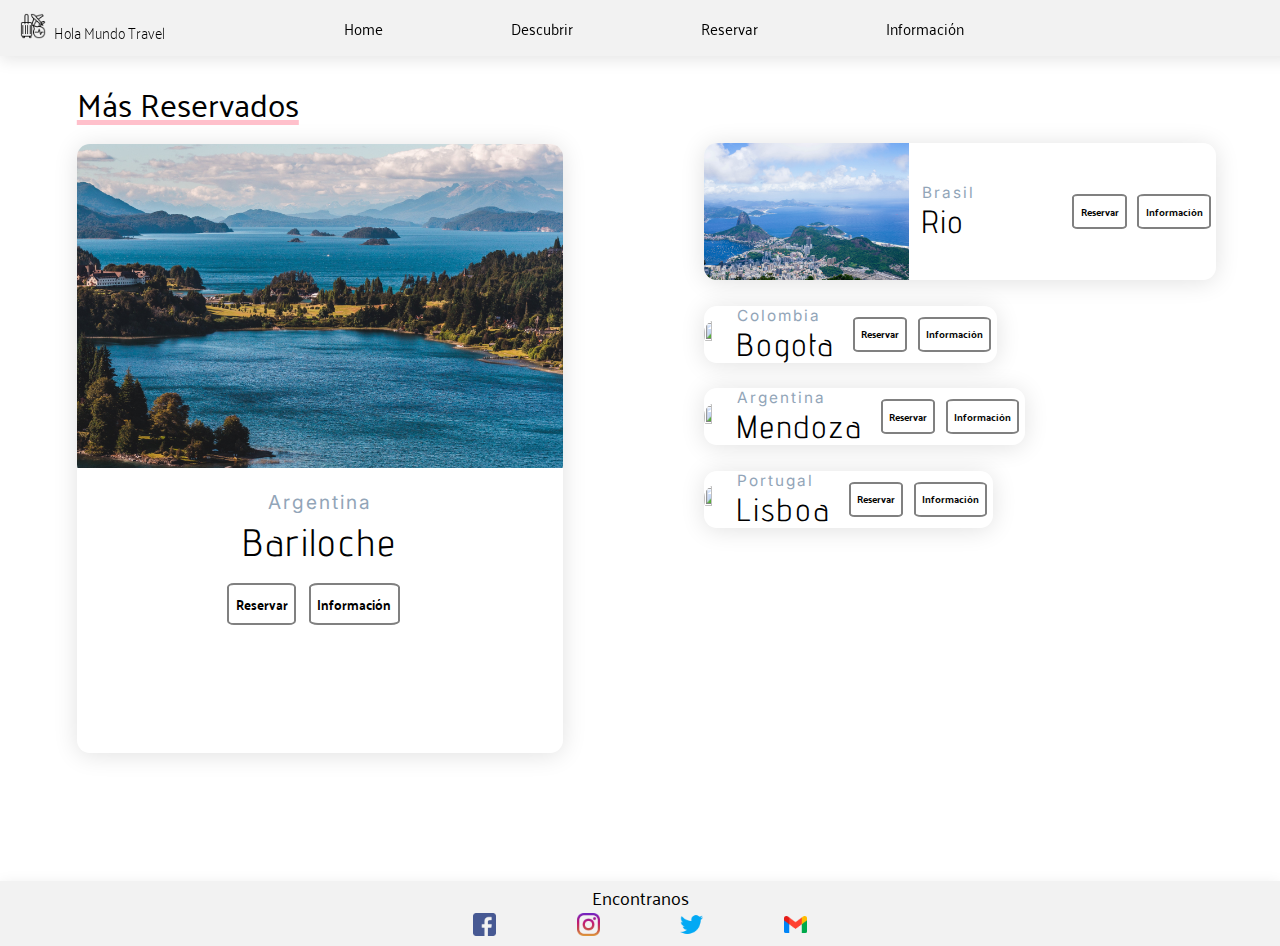
==== index.html @ 9297fef4 "index agregado" ====
<!DOCTYPE html>
<html lang="es">

<head>
    <meta charset="UTF-8">
    <meta http-equiv="X-UA-Compatible" content="IE=edge">
    <meta name="viewport" content="width=device-width, initial-scale=1.0">
    <title>Hola Mundo</title>
    <link rel="stylesheet" href="estilohome.css">
    <link rel="icon" href="img/icon.png">
    <link rel="preconnect" href="https://fonts.googleapis.com">
    <link rel="preconnect" href="https://fonts.gstatic.com" crossorigin>
    <link href="https://fonts.googleapis.com/css2?family=Palanquin&display=swap" rel="stylesheet">
    <link href="https://fonts.googleapis.com/css2?family=Advent+Pro:wght@700&display=swap" rel="stylesheet">
    <link href="https://fonts.googleapis.com/css2?family=Advent+Pro:wght@700&family=Inter:wght@200&display=swap"
        rel="stylesheet">
</head>

<body>
    <header>
        <div class="logocelular"> <!--Este div está oculto en la versión de escritoroi y tablet, es solo para poder tener el logo en la versión movil-->
            <img id="logo" src="img/logo.png"><span><p>Hola Mundo Travel</p></span>
            </div>
            <input type="checkbox" id="menu-check"><!--Este checkbox es el menú hamburguesa, está solo visible en la versión movil-->
            <label id="menu" for="menu-check">
                <span id="menu-abrir">&#9776;</span>
                <span id="menu-cerrar">X</span>
            </label>
        <nav class="nav">
            <h2> <a href="index.html"><img src="img/logo.png">Hola Mundo Travel</a></h2>
            <ul class="lista-nav">
                <li><a href="index.html">Home</a></li>
                <li><a href="descubrir_1.html">Descubrir</a></li>
                <li><a href="#">Reservar</a></li>
                <li><a href="Informacion.html">Información</a></li>
            </ul>
        </nav>
    </header>


    <div class="contenedor-principal">
        <section class="main">
            <article>
                <div class="reservados">Más Reservados</div>
                <div class="bariloche">

                    <div class="carrousel">
                        <ul>
                            <li><img src="img/slider4.jpg"></li>
                            <li><img src="img/slider1.jpg"></li>
                            <li><img src="img/slider5.jpg"></li>
                            <li><img src="img/slider3.jpg"></li>
                            <li><img src="img/slider2.jpg"></li>
                        </ul>
                    </div>

                    <p class="paiscard">Argentina</p>
                    <p class="descripcioncard">Bariloche</p>
                    <div class="reservainfo">
                        <span><a href="#">Reservar</a></span>
                        <span><a href="Informacion.html">Información </a></span>
                    </div>

                </div>
            </article>
        </section>
        <aside class="aside">

            <div class="contenedorcarta">
                <img src="img/brasil.jpg">
                <div>
                    <p class="paiscard2">Brasil</p>
                    <p class="descripcioncard2">Rio</p>
                </div>
                <div class="botones">
                    <p><a href="Informacion.html#brasil">Información</a></p>
                    <p><a href="#">Reservar</a></p>
                </div>
            </div>

            <div class="contenedorcarta">
                <img src="img/bogota.jpg">
                <div>
                    <p class="paiscard2">Colombia</p>
                    <p class="descripcioncard2">Bogota</p>
                </div>
                <div class="botones">
                    <p><a href="Informacion.html#colombia">Información</a></p>
                    <p><a href="#">Reservar</a></p>
                </div>
            </div>

            <div class="contenedorcarta">
                <img src="img/mendoza.jpg">
                <div>
                    <p class="paiscard2">Argentina</p>
                    <p class="descripcioncard2">Mendoza</p>
                </div>
                <div class="botones">
                    <p><a href="Informacion.html#argentina">Información</a></p>
                    <p><a href="#">Reservar</a></p>
                </div>
            </div>

            <div class="contenedorcarta">
                <img src="img/portugal2.jpg">
                <div>
                    <p class="paiscard2">Portugal</p>
                    <p class="descripcioncard2">Lisboa</p>
                </div>
                <div class="botones">
                    <p><a href="Informacion.html#portugal">Información</a></p>
                    <p><a href="#">Reservar</a></p>
                </div>
            </div>

        </aside>
        <footer class="footer" align="center">
            <div>
                <p class="RRSS">Encontranos</p>
                <tr>
                    <td> <a href="#" target="_blank"> <img src="img/facebook.png"></a> </td>
                    <td> <a href="#" target="_blank"> <img src="img/instagram.png"></a> </td>
                    <td> <a href="#" target="_blank"> <img src="img/twitter.png"></a></td>
                    <td> <a href="#" target="_blank"><img src="img/gmail.png"></a></td>
                </tr>
            </div>

        </footer>
    </div>
</body>

</html>
---- estilohome.css ----
* {
    padding: 0;
    margin: 0;
    font-family: 'Palanquin', sans-serif;
}
/*acá se oculta el menu hamburguesa*/
#menu, #menu-check {display: none;}
.logocelular {display: none;}
.nav img {
    width: 2vw;
    height: 2vw;
    margin-right: 0.6vw;
}

.contenedor-principal {
    padding-top: 5vw;
    display: grid;
    grid-template: auto auto/ 50% 50%;
    background-color: #ffffff;
}

header {
    position: fixed;
    width: 100%;
    z-index: 100;
}

.nav {
    display: flex;
    flex-direction: row;
    align-items: flex-start;
    padding: 0.6vw;
    gap: 9vw;

    width: 100%;
    height: 100%;
    left: 0;
    top: 0;

    background: #F2F2F2;
    box-shadow: 0px 4px 15px rgba(0, 0, 0, 0.1);
}

.lista-nav {
    display: flex;
    padding: 0;
}

.lista-nav>li {
    padding: 0.5vw 5vw;
    list-style: none;
}

.lista-nav a,
.nav a {
    text-decoration: none;
    color: black;
    font-size: 1.2vw;
}

.lista-nav a:hover {
    color:pink;
    transition: 0.25s;
}

h2 a:hover  {
    color:pink;
    transition: 0.25s;
}

nav h2 {
    padding-left: 1vw;
    font-weight: lighter;
}

.main {
    padding: 0.8vw 6vw 10vw 6vw;
}



.carrousel {
    height: 26vw;
    width: auto;
    overflow: hidden;
    border-radius: 1vw;
}

.carrousel ul {
    display: flex;
    padding: 0;
    width: 500%;
    animation: slide 30s infinite alternate ease-in-out;
}

.carrousel li {
    list-style: none;
    width: 100%;
}

.carrousel img {
    width: 100%;
}

@keyframes slide {
    0% {
        margin-left: 0;
    }

    15% {
        margin-left: 0;
    }

    20% {
        margin-left: -100%;
    }

    35% {
        margin-left: -100%;
    }

    40% {
        margin-left: -200%;
    }

    55% {
        margin-left: -200%;
    }

    60% {
        margin-left: -300%;
    }

    80% {
        margin-left: -300%;
    }

    85% {
        margin-left: -400%;
    }

    100% {
        margin-left: -400%;
    }
}



.reservados {
    font-size: 2.5vw;
    text-decoration: underline pink 5px;
    padding-bottom: 1vw;
}

.bariloche {
    background: #FFFFFF;
    box-shadow: 0px 2px 24px rgba(0, 0, 0, 0.12);
    border-radius: 1vw;
}

.bariloche p,
.bariloche .reservainfo {
    display: flex;
    justify-content: center;
    align-items: center;
}

.reservainfo a {
    text-decoration: none;
    color: black;
}

.paiscard {
    font-family: 'Inter', sans-serif;
    color: #92A5B8;
    font-size: 1.5vw;
    padding-top: 1vw;
    letter-spacing: 2px;
}

.descripcioncard {
    font-size: 3vw;
    font-family: 'Advent Pro', sans-serif;
    padding: 0.4vw;
    letter-spacing: 3px;

}

.bariloche span {
    font-size: 1vw;
    padding: 0.5vw;
    margin: 1vw 1vw 10vw 0vw;
    border: grey solid 2px;
    border-radius: 10%;
    font-weight: bold;
}

.aside {
    padding: 5.2vw 4vw;
}

.aside img {
    height: 100%;
    width: 40%;
    margin: 0.6vw 0vw;
    border-radius: 1vw 0em 0em 1vw;
    margin: 0;
}

.contenedorcarta {
    display: inline-flex;
    background: #FFFFFF;
    box-shadow: 0px 2px 24px rgba(0, 0, 0, 0.12);
    border-radius: 1vw;
    align-items: center;
    margin: 1vw;

}

.contenedorcarta div {
    margin-left: 1vw;
}

.paiscard2 {
    font-family: 'Inter', sans-serif;
    color: #92A5B8;
    font-size: 1.2vw;
    letter-spacing: 2px;
}

.descripcioncard2 {
    font-size: 2.5vw;
    font-family: 'Advent Pro', sans-serif;
    letter-spacing: 3px;
}

.botones {
    display: flex;
    flex-direction: row-reverse;
    width: 100%;
    padding: 0;
}

.botones p {
    font-size: 0.8vw;
    padding: 0.5vw;
    margin: 0.4vw;
    border: grey solid 2px;
    border-radius: 10%;
    font-weight: bold;

}

.botones a {
    text-decoration: none;
    color: black;
}

.footer {

    display: flex;
    bottom: 0;
    width: 100%;
    justify-content: center;
    align-items: center;
    padding-bottom: 0.2vw;
    box-shadow: 0px 4px 15px rgba(0, 0, 0, 0.1);
    background: #F2F2F2;
    grid-column-start: 1;
    grid-column-end: 3;
}

.RRSS {
    display: flex;
    font-size: 1.4vw;
    justify-content: center;
    align-items: center;

}

.footer img {
    display: inline-flex;
    margin: 0vw 3vw 0;
    width: 1.8vw;
    padding: 0vw;
}


    /* Pantalla para celulares */

@media only screen and (max-width: 767px) {

        
    .nav {
        gap: 1px;
    }


    .lista-nav a,
    .nav a {
        text-decoration: none;
        color: black;
        font-size:2vw;
    }

    nav h2 {
        padding-left: 1vw;
        font-weight: lighter;
    }

    .contenedor-principal {
        padding-top: 8vw;
        display: grid;
        grid-template: auto auto / 100%;
        background-color: #ffffff
    }
    .main {
        grid-column-start: 1;
        grid-column-end: 3;
        padding: 0.8vw 0vw 1vw 0vw;
    }
    .reservados {
        font-size: 3vw;
        text-decoration: underline pink 5px;
        padding: 3vw 0vw 4vw 2vw;
    }

    .carrousel {
        height: 59vw;
        width: auto;
        overflow: hidden;
    }

    .paiscard {
        font-family: 'Inter', sans-serif;
        color: #92A5B8;
        font-size: 4vw;
        padding-top: 1.3vw;
        letter-spacing: 7px;
    }

    .descripcioncard {
        font-size: 7vw;
        font-family: 'Advent Pro', sans-serif;
        padding: 0.4vw;
        letter-spacing: 8px;

    }

    .bariloche span {
        font-size: 2.5vw;
        padding: 1vw;
        margin: 2vw 4vw 10vw 4vw;
        border: grey solid 2px;
        border-radius: 10%;
        font-weight: bold;
        justify-content: center;
        align-items: center;
    }

    
    .aside {
        grid-column-start: 1;
        grid-column-end: 3;
        padding: 1vw 0vw 1vw 0vw;
    }

    .contenedorcarta {
        display: block;
        background: #FFFFFF;
        box-shadow: 0px 2px 24px rgba(0, 0, 0, 0.12);
        margin: 7vw 0vw 7vw 0vw;
    }


    .contenedorcarta img {
        height:59vw;
        width: 5vw;
    }


    .paiscard2 {
        font-family: 'Inter', sans-serif;
        color: #92A5B8;
        font-size: 4vw;
        letter-spacing: 7px;

        display: flex;
        justify-content: center;
        align-items: center;

    }

    .descripcioncard2 {
        font-size: 7vw;
        font-family: 'Advent Pro', sans-serif;
        letter-spacing: 8px;

        display: flex;
        justify-content: center;
        align-items: center;

    }

    .botones {
        justify-content: center;
    }

    .botones p {
        font-size: 2.3vw;
        padding: 1vw;
        margin: 3vw 4vw 10vw 5vw;
        border: grey solid 2px;
        border-radius: 10%;
        font-weight: bold;
        justify-content: center;
        align-items: center;

    }
    .contenedorcarta img {
        width: 100%;
        height: 40vw;
        overflow: hidden;
    }

    .footer {
        position: inline-flex;
        bottom: 0;
        width: 100%;
        justify-content: center;
        padding-bottom: 1vw;
        margin-top: 3vw;
        box-shadow: 0px 4px 15px rgba(0, 0, 0, 0.1);
        background: #F2F2F2;
  
      }
      .RRSS {
        display: flex;
        font-size: 3vw;
        justify-content: center;
        align-items: center;

    }

    .footer img {
        display: inline-flex;
        margin: 1vw 4vw 0;
        width: 3.6vw;

    }

     /*Oculto el h2 y el logo porque no encontré manera de achicar el nav y mover esto al lado izquierdo de la pantalla*/ 
    .nav> h2 {
        display: none;
    }
/*acá se Activa el menu hamburguesa, que es el nav sin el logo ni el h2*/
   #menu-check:not(:checked) ~ nav {display: none;}
   #menu-check:checked ~ nav {display: block;}
   

   #menu {
    display: block;
    color: black;
    background-color: white;
    font-size: 1.2em;
    font-weight: bold;
    border: solid 3px black;
    max-width: 10vw;
    border-radius: 0.3em;
    position: absolute;
    right: 0.5em;
    top:0.5em;
    z-index: 9999
   }

   #menu:hover{border-color:#8c8d8e ;
    color:#8c8d8e; 
    background-color: white;}

    /*eso es para mostrar u ocultar la X o las 3 rayitas apra abrir/cerrar el menú*/
   #menu-cerrar{display: none;}
   #menu-check:checked ~ label #menu-abrir {display: none;}
   #menu-check:checked ~ label #menu-cerrar {display:block;}

 /*la única manera que encontré de poder poner el logo y hola mundo sin hacer un bardo en el html*/  
.logocelular {display: flex;
    max-width: 100vw; max-height: 4em;
    background: #F2F2F2;
    box-shadow: 0px 4px 15px rgba(0, 0, 0, 0.1);}
#logo {margin-left: 0.5em;
    margin-top: 0.5em;
    max-width: 4em;
    max-height: 4em;
box-sizing: border-box;}

 /*posicionamos el nav*/ 
.lista-nav {display: block;
    position: absolute;;
    right: 0;
    top: 3.3em;
margin-right: 1em;
background-color: white;
border: solid black 1px;
border-radius: 5px;
font-weight: bold;
box-shadow: 0px 4px 15px rgba(0, 0, 0, 0.1)}


.lista-nav a {font-size: 0.9em;}

    }


/* Pantalla para tablets */

@media only screen and (min-width: 768px) and (max-width: 1023px) {

    /*acá se oculta el menu hamburguesa*/
    #menu, #menu-check {display: none;}
    .logocelular {display: none;}
    .nav img {
        width: 4vw;
        height: 4vw;
    }


    .lista-nav a,
    .nav a {
        text-decoration: none;
        color: black;
        font-size: 1.8vw;
    }

    nav h2 {
        padding-left: 1vw;
        font-weight: lighter;
    }

    .contenedor-principal {
        padding-top: 6vw;
        display: grid;
        grid-template: auto auto / 100%;
        background-color: #ffffff
    }

    .main {
        grid-column-start: 1;
        grid-column-end: 3;
        padding: 0.8vw 12vw 1vw 12vw;
    }

    .carrousel {
        height: 40vw;
        width: auto;
        overflow: hidden;
        border-radius: 1vw;
    }

    .carrousel ul {
        display: flex;
        padding: 0;
        width: 500%;
        animation: slide 30s infinite alternate ease-in-out;
    }

    .carrousel li {
        list-style: none;
        width: 100%;
    }

    .carrousel img {
        width: 100%;
    }

    @keyframes slide {
        0% {
            margin-left: 0;
        }

        15% {
            margin-left: 0;
        }

        20% {
            margin-left: -100%;
        }

        35% {
            margin-left: -100%;
        }

        40% {
            margin-left: -200%;
        }

        55% {
            margin-left: -200%;
        }

        60% {
            margin-left: -300%;
        }

        80% {
            margin-left: -300%;
        }

        85% {
            margin-left: -400%;
        }

        100% {
            margin-left: -400%;
        }
    }


    .reservados {
        font-size: 2.5vw;
        text-decoration: underline pink 5px;
        padding-bottom: 2vw;
        padding-top: 2vw;
    }

    .bariloche {
        background: #FFFFFF;
        box-shadow: 0px 2px 24px rgba(0, 0, 0, 0.12);
        border-radius: 1vw;
    }

    .bariloche p,
    .bariloche .reservainfo {
        display: flex;
        justify-content: center;
        align-items: center;
    }


    .paiscard {
        font-family: 'Inter', sans-serif;
        color: #92A5B8;
        font-size: 2.5vw;
        padding-top: 1vw;
        letter-spacing: 4px;
    }

    .descripcioncard {
        font-size: 5vw;
        font-family: 'Advent Pro', sans-serif;
        padding: 0.4vw;
        letter-spacing: 5px;

    }

    .bariloche span {
        font-size: 1.8vw;
        padding: 1vw;
        margin: 2vw 4vw 10vw 5vw;
        border: grey solid 2px;
        border-radius: 10%;
        font-weight: bold;
        justify-content: center;
        align-items: center;
    }

    .aside {
        grid-column-start: 1;
        grid-column-end: 3;
        padding: 1vw 12vw 1vw 12vw
    }


    .contenedorcarta {
        display: block;
        background: #FFFFFF;
        box-shadow: 0px 2px 24px rgba(0, 0, 0, 0.12);
        border-radius: 1vw;
        margin: 2vw 0vw 2vw 0vw;
    }


    .contenedorcarta img {
        height: 40vw;
        width: 100%;
    }


    .paiscard2 {
        font-family: 'Inter', sans-serif;
        color: #92A5B8;
        font-size: 2.5vw;
        letter-spacing: 2px;

        display: flex;
        justify-content: center;
        align-items: center;

    }

    .descripcioncard2 {
        font-size: 5vw;
        font-family: 'Advent Pro', sans-serif;
        letter-spacing: 3px;

        display: flex;
        justify-content: center;
        align-items: center;

    }

    .botones {
        justify-content: center;
    }

    .botones p {
        font-size: 1.8vw;
        padding: 1vw;
        margin: 2vw 4vw 10vw 5vw;
        border: grey solid 2px;
        border-radius: 10%;
        font-weight: bold;
        justify-content: center;
        align-items: center;

    }
    .contenedorcarta img {
        width: 100%;
        height: 40vw;
        overflow: hidden;
        border-radius: 1vw;
    }

    .footer {
        position: inline-flex;
        bottom: 0;
        width: 100%;
        justify-content: center;
        padding-bottom: 1vw;
        box-shadow: 0px 4px 15px rgba(0, 0, 0, 0.1);
        background: #F2F2F2;

    }

    .RRSS {
        display: flex;
        font-size: 2.4vw;
        justify-content: center;
        align-items: center;
    }
    .footer img {
        display: inline-flex;
        margin: 0vw 3vw 0;
        width: 3vw;
        padding: 0vw;
    }
}
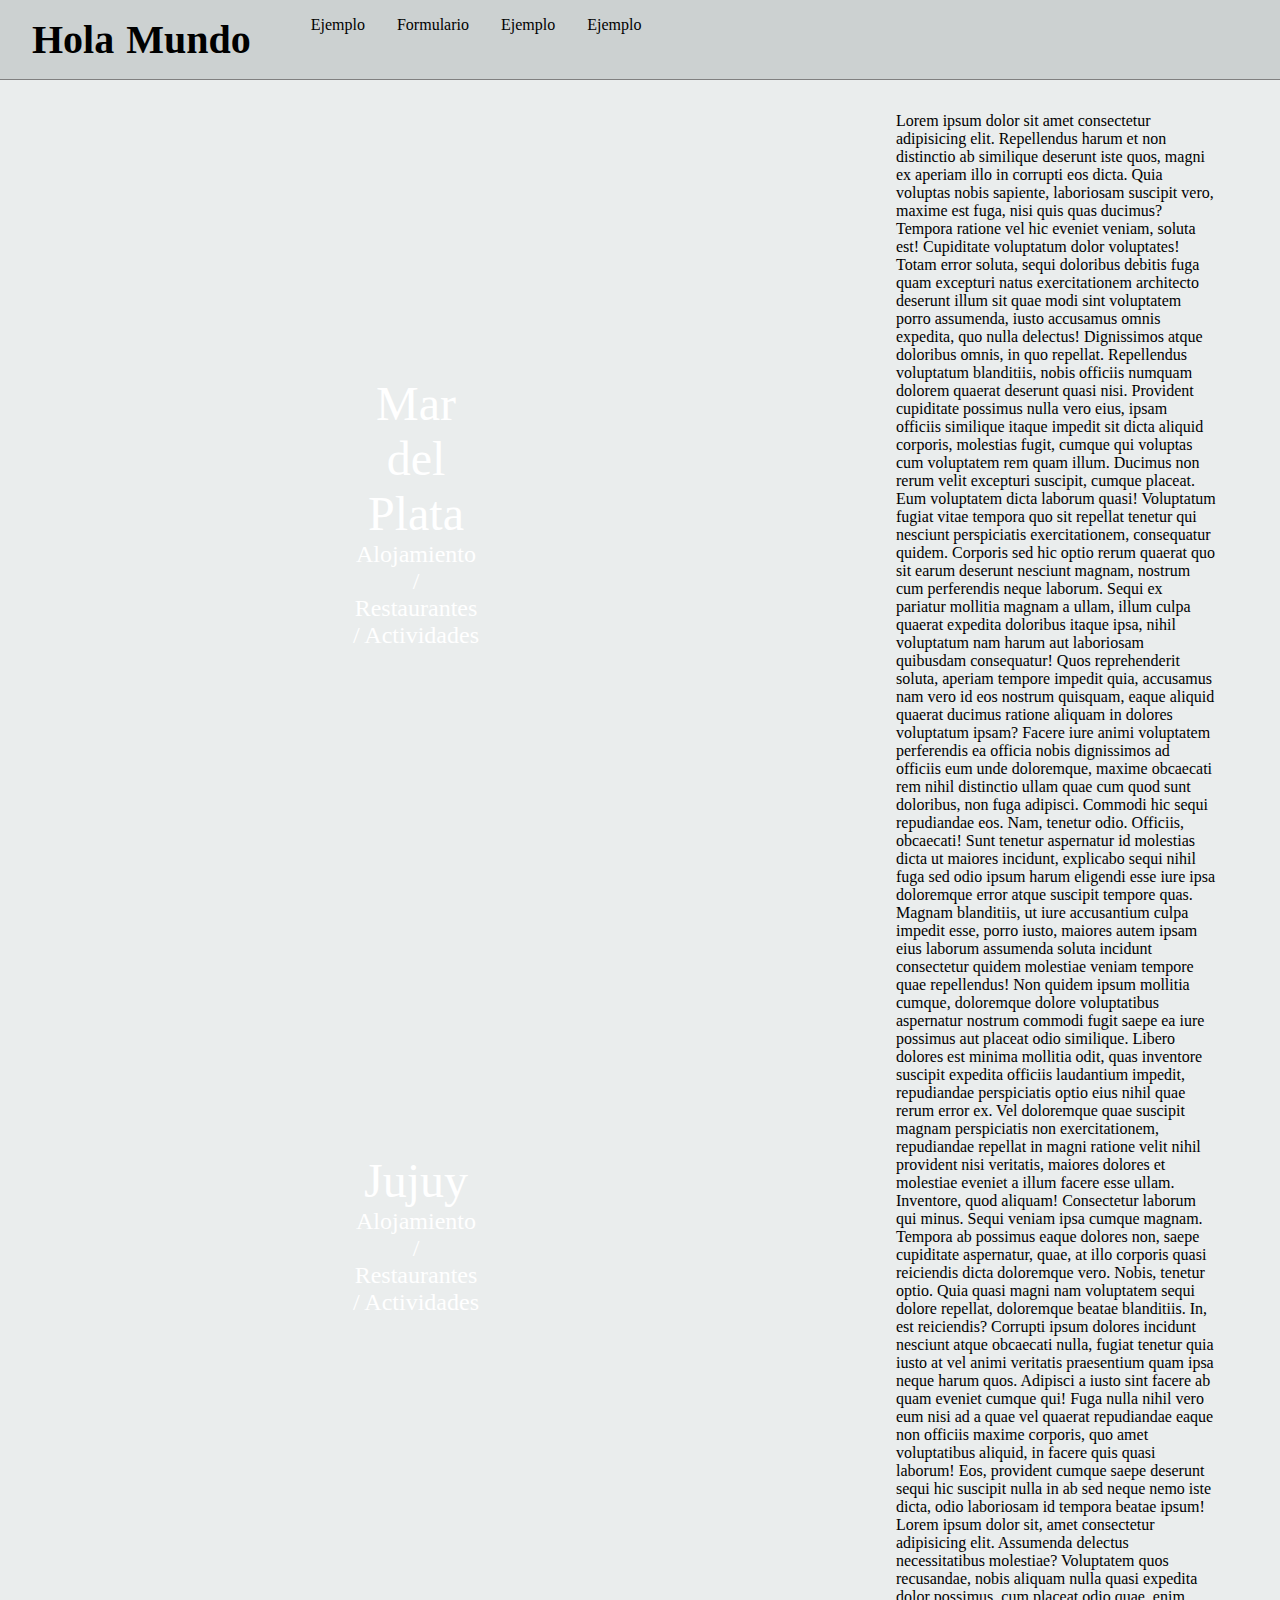
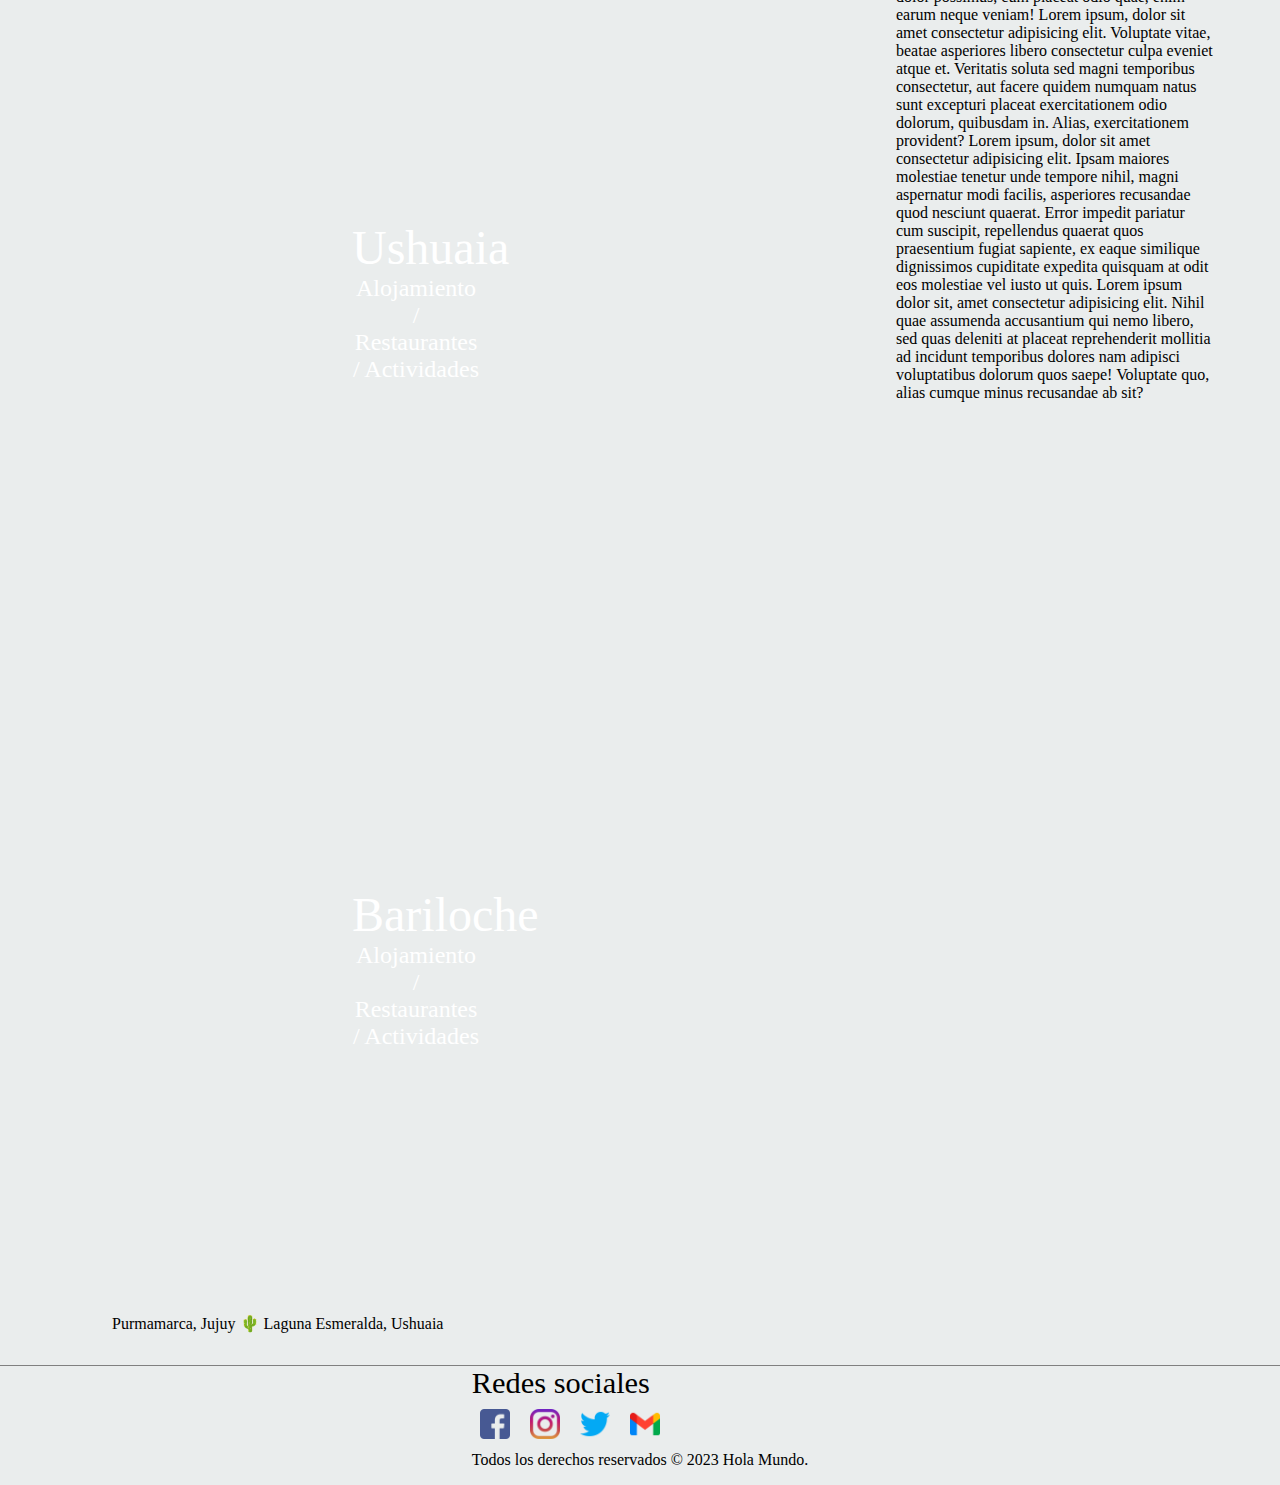
==== commit e8f2196f: "archivos creados y borrados para version final" ====
--- a/index.html
+++ b/index.html
@@ -7,123 +7,95 @@
     <meta name="viewport" content="width=device-width, initial-scale=1.0">
     <title>Hola Mundo</title>
     <link rel="stylesheet" href="estilohome.css">
-    <link rel="icon" href="img/icon.png">
-    <link rel="preconnect" href="https://fonts.googleapis.com">
-    <link rel="preconnect" href="https://fonts.gstatic.com" crossorigin>
-    <link href="https://fonts.googleapis.com/css2?family=Palanquin&display=swap" rel="stylesheet">
-    <link href="https://fonts.googleapis.com/css2?family=Advent+Pro:wght@700&display=swap" rel="stylesheet">
-    <link href="https://fonts.googleapis.com/css2?family=Advent+Pro:wght@700&family=Inter:wght@200&display=swap"
-        rel="stylesheet">
+    <link rel="icon" href="img/viajes.png">
 </head>
 
 <body>
     <header>
-        <div class="logocelular"> <!--Este div está oculto en la versión de escritoroi y tablet, es solo para poder tener el logo en la versión movil-->
-            <img id="logo" src="img/logo.png"><span><p>Hola Mundo Travel</p></span>
-            </div>
-            <input type="checkbox" id="menu-check"><!--Este checkbox es el menú hamburguesa, está solo visible en la versión movil-->
-            <label id="menu" for="menu-check">
-                <span id="menu-abrir">&#9776;</span>
-                <span id="menu-cerrar">X</span>
-            </label>
         <nav class="nav">
-            <h2> <a href="index.html"><img src="img/logo.png">Hola Mundo Travel</a></h2>
+            <h2>Hola<span>Mundo</span></h2>
             <ul class="lista-nav">
-                <li><a href="index.html">Home</a></li>
-                <li><a href="descubrir_1.html">Descubrir</a></li>
-                <li><a href="#">Reservar</a></li>
-                <li><a href="Informacion.html">Información</a></li>
+                <li><a href="#">Ejemplo</a></li>
+                <li><a href="#">Formulario</a></li>
+                <li><a href="#">Ejemplo</a></li>
+                <li><a href="#">Ejemplo</a></li>
             </ul>
         </nav>
     </header>
-
-
     <div class="contenedor-principal">
         <section class="main">
             <article>
-                <div class="reservados">Más Reservados</div>
-                <div class="bariloche">
+                <div class="mdp">Mar del Plata <p>Alojamiento / Restaurantes / Actividades</p></div>
+                <div class="jujuy">Jujuy <p>Alojamiento / Restaurantes / Actividades</p></div>
+                <div class="ushuaia">Ushuaia <p>Alojamiento / Restaurantes / Actividades</p></div>
+                <div class="bariloche">Bariloche <p>Alojamiento / Restaurantes / Actividades</p></div>
 
-                    <div class="carrousel">
-                        <ul>
-                            <li><img src="img/slider4.jpg"></li>
-                            <li><img src="img/slider1.jpg"></li>
-                            <li><img src="img/slider5.jpg"></li>
-                            <li><img src="img/slider3.jpg"></li>
-                            <li><img src="img/slider2.jpg"></li>
-                        </ul>
-                    </div>
 
-                    <p class="paiscard">Argentina</p>
-                    <p class="descripcioncard">Bariloche</p>
-                    <div class="reservainfo">
-                        <span><a href="#">Reservar</a></span>
-                        <span><a href="Informacion.html">Información </a></span>
-                    </div>
-
-                </div>
+                Purmamarca, Jujuy 🌵
+                Laguna Esmeralda, Ushuaia
             </article>
         </section>
         <aside class="aside">
-
-            <div class="contenedorcarta">
-                <img src="img/brasil.jpg">
-                <div>
-                    <p class="paiscard2">Brasil</p>
-                    <p class="descripcioncard2">Rio</p>
-                </div>
-                <div class="botones">
-                    <p><a href="Informacion.html#brasil">Información</a></p>
-                    <p><a href="#">Reservar</a></p>
-                </div>
-            </div>
-
-            <div class="contenedorcarta">
-                <img src="img/bogota.jpg">
-                <div>
-                    <p class="paiscard2">Colombia</p>
-                    <p class="descripcioncard2">Bogota</p>
-                </div>
-                <div class="botones">
-                    <p><a href="Informacion.html#colombia">Información</a></p>
-                    <p><a href="#">Reservar</a></p>
-                </div>
-            </div>
-
-            <div class="contenedorcarta">
-                <img src="img/mendoza.jpg">
-                <div>
-                    <p class="paiscard2">Argentina</p>
-                    <p class="descripcioncard2">Mendoza</p>
-                </div>
-                <div class="botones">
-                    <p><a href="Informacion.html#argentina">Información</a></p>
-                    <p><a href="#">Reservar</a></p>
-                </div>
-            </div>
-
-            <div class="contenedorcarta">
-                <img src="img/portugal2.jpg">
-                <div>
-                    <p class="paiscard2">Portugal</p>
-                    <p class="descripcioncard2">Lisboa</p>
-                </div>
-                <div class="botones">
-                    <p><a href="Informacion.html#portugal">Información</a></p>
-                    <p><a href="#">Reservar</a></p>
-                </div>
-            </div>
-
+            Lorem ipsum dolor sit amet consectetur adipisicing elit. Repellendus harum et non distinctio ab similique
+            deserunt iste quos, magni ex aperiam illo in corrupti eos dicta. Quia voluptas nobis sapiente, laboriosam
+            suscipit vero, maxime est fuga, nisi quis quas ducimus? Tempora ratione vel hic eveniet veniam, soluta est!
+            Cupiditate voluptatum dolor voluptates! Totam error soluta, sequi doloribus debitis fuga quam excepturi
+            natus exercitationem architecto deserunt illum sit quae modi sint voluptatem porro assumenda, iusto
+            accusamus omnis expedita, quo nulla delectus! Dignissimos atque doloribus omnis, in quo repellat.
+            Repellendus voluptatum blanditiis, nobis officiis numquam dolorem quaerat deserunt quasi nisi. Provident
+            cupiditate possimus nulla vero eius, ipsam officiis similique itaque impedit sit dicta aliquid corporis,
+            molestias fugit, cumque qui voluptas cum voluptatem rem quam illum. Ducimus non rerum velit excepturi
+            suscipit, cumque placeat. Eum voluptatem dicta laborum quasi! Voluptatum fugiat vitae tempora quo sit
+            repellat tenetur qui nesciunt perspiciatis exercitationem, consequatur quidem. Corporis sed hic optio rerum
+            quaerat quo sit earum deserunt nesciunt magnam, nostrum cum perferendis neque laborum. Sequi ex pariatur
+            mollitia magnam a ullam, illum culpa quaerat expedita doloribus itaque ipsa, nihil voluptatum nam harum aut
+            laboriosam quibusdam consequatur! Quos reprehenderit soluta, aperiam tempore impedit quia, accusamus nam
+            vero id eos nostrum quisquam, eaque aliquid quaerat ducimus ratione aliquam in dolores voluptatum ipsam?
+            Facere iure animi voluptatem perferendis ea officia nobis dignissimos ad officiis eum unde doloremque,
+            maxime obcaecati rem nihil distinctio ullam quae cum quod sunt doloribus, non fuga adipisci. Commodi hic
+            sequi repudiandae eos. Nam, tenetur odio. Officiis, obcaecati! Sunt tenetur aspernatur id molestias dicta ut
+            maiores incidunt, explicabo sequi nihil fuga sed odio ipsum harum eligendi esse iure ipsa doloremque error
+            atque suscipit tempore quas. Magnam blanditiis, ut iure accusantium culpa impedit esse, porro iusto, maiores
+            autem ipsam eius laborum assumenda soluta incidunt consectetur quidem molestiae veniam tempore quae
+            repellendus! Non quidem ipsum mollitia cumque, doloremque dolore voluptatibus aspernatur nostrum commodi
+            fugit saepe ea iure possimus aut placeat odio similique. Libero dolores est minima mollitia odit, quas
+            inventore suscipit expedita officiis laudantium impedit, repudiandae perspiciatis optio eius nihil quae
+            rerum error ex. Vel doloremque quae suscipit magnam perspiciatis non exercitationem, repudiandae repellat in
+            magni ratione velit nihil provident nisi veritatis, maiores dolores et molestiae eveniet a illum facere esse
+            ullam. Inventore, quod aliquam! Consectetur laborum qui minus. Sequi veniam ipsa cumque magnam. Tempora ab
+            possimus eaque dolores non, saepe cupiditate aspernatur, quae, at illo corporis quasi reiciendis dicta
+            doloremque vero. Nobis, tenetur optio. Quia quasi magni nam voluptatem sequi dolore repellat, doloremque
+            beatae blanditiis. In, est reiciendis? Corrupti ipsum dolores incidunt nesciunt atque obcaecati nulla,
+            fugiat tenetur quia iusto at vel animi veritatis praesentium quam ipsa neque harum quos. Adipisci a iusto
+            sint facere ab quam eveniet cumque qui! Fuga nulla nihil vero eum nisi ad a quae vel quaerat repudiandae
+            eaque non officiis maxime corporis, quo amet voluptatibus aliquid, in facere quis quasi laborum! Eos,
+            provident cumque saepe deserunt sequi hic suscipit nulla in ab sed neque nemo iste dicta, odio laboriosam id
+            tempora beatae ipsum!
+            Lorem ipsum dolor sit, amet consectetur adipisicing elit. Assumenda delectus necessitatibus molestiae?
+            Voluptatem quos recusandae, nobis aliquam nulla quasi expedita dolor possimus, cum placeat odio quae, enim
+            earum neque veniam!
+            Lorem ipsum, dolor sit amet consectetur adipisicing elit. Voluptate vitae, beatae asperiores libero
+            consectetur culpa eveniet atque et. Veritatis soluta sed magni temporibus consectetur, aut facere quidem
+            numquam natus sunt excepturi placeat exercitationem odio dolorum, quibusdam in. Alias, exercitationem
+            provident?
+            Lorem ipsum, dolor sit amet consectetur adipisicing elit. Ipsam maiores molestiae tenetur unde tempore
+            nihil, magni aspernatur modi facilis, asperiores recusandae quod nesciunt quaerat. Error impedit pariatur
+            cum suscipit, repellendus quaerat quos praesentium fugiat sapiente, ex eaque similique dignissimos
+            cupiditate expedita quisquam at odit eos molestiae vel iusto ut quis.
+            Lorem ipsum dolor sit, amet consectetur adipisicing elit. Nihil quae assumenda accusantium qui nemo libero,
+            sed quas deleniti at placeat reprehenderit mollitia ad incidunt temporibus dolores nam adipisci voluptatibus
+            dolorum quos saepe! Voluptate quo, alias cumque minus recusandae ab sit?
         </aside>
-        <footer class="footer" align="center">
+        <footer class="footer">
             <div>
-                <p class="RRSS">Encontranos</p>
+                <p class="RRSS">Redes sociales</p>
                 <tr>
-                    <td> <a href="#" target="_blank"> <img src="img/facebook.png"></a> </td>
-                    <td> <a href="#" target="_blank"> <img src="img/instagram.png"></a> </td>
-                    <td> <a href="#" target="_blank"> <img src="img/twitter.png"></a></td>
-                    <td> <a href="#" target="_blank"><img src="img/gmail.png"></a></td>
+                    <td> <a href="#" target="_blank"> <img src="img/facebook.png" width="30em"></a> </td>
+                    <td> <a href="#" target="_blank"> <img src="img/instagram.png" width="30px"></a> </td>
+                    <td> <a href="#" target="_blank"> <img src="img/twitter.png" width="30px"></a></td>
+                    <td> <a href="#" target="_blank"><img src="img/gmail.png" width="30px"></a></td>
                 </tr>
+                <p>Todos los derechos reservados © 2023 Hola Mundo.</p>
             </div>
 
         </footer>
--- a/estilohome.css
+++ b/estilohome.css
@@ -1,756 +1,127 @@
 * {
     padding: 0;
     margin: 0;
-    font-family: 'Palanquin', sans-serif;
-}
-/*acá se oculta el menu hamburguesa*/
-#menu, #menu-check {display: none;}
-.logocelular {display: none;}
-.nav img {
-    width: 2vw;
-    height: 2vw;
-    margin-right: 0.6vw;
 }
 
 .contenedor-principal {
-    padding-top: 5vw;
+    padding-top: 5em;
     display: grid;
-    grid-template: auto auto/ 50% 50%;
-    background-color: #ffffff;
+    grid-template: auto auto / 65% 35%;
+    background-color: #EAEDED
 }
 
 header {
     position: fixed;
+    background-color: #CCD1D1;
     width: 100%;
     z-index: 100;
+
 }
 
 .nav {
     display: flex;
-    flex-direction: row;
-    align-items: flex-start;
-    padding: 0.6vw;
-    gap: 9vw;
-
-    width: 100%;
-    height: 100%;
-    left: 0;
-    top: 0;
-
-    background: #F2F2F2;
-    box-shadow: 0px 4px 15px rgba(0, 0, 0, 0.1);
+    border-bottom: 0.1em solid grey;
 }
 
 .lista-nav {
     display: flex;
-    padding: 0;
 }
 
 .lista-nav>li {
-    padding: 0.5vw 5vw;
+    padding: 1em;
     list-style: none;
 }
 
-.lista-nav a,
-.nav a {
-    text-decoration: none;
-    color: black;
-    font-size: 1.2vw;
-}
-
-.lista-nav a:hover {
-    color:pink;
-    transition: 0.25s;
-}
-
-h2 a:hover  {
-    color:pink;
-    transition: 0.25s;
-}
-
-nav h2 {
-    padding-left: 1vw;
-    font-weight: lighter;
-}
-
-.main {
-    padding: 0.8vw 6vw 10vw 6vw;
-}
-
-
-
-.carrousel {
-    height: 26vw;
-    width: auto;
-    overflow: hidden;
-    border-radius: 1vw;
-}
-
-.carrousel ul {
-    display: flex;
-    padding: 0;
-    width: 500%;
-    animation: slide 30s infinite alternate ease-in-out;
-}
-
-.carrousel li {
-    list-style: none;
-    width: 100%;
-}
-
-.carrousel img {
-    width: 100%;
-}
-
-@keyframes slide {
-    0% {
-        margin-left: 0;
-    }
-
-    15% {
-        margin-left: 0;
-    }
-
-    20% {
-        margin-left: -100%;
-    }
-
-    35% {
-        margin-left: -100%;
-    }
-
-    40% {
-        margin-left: -200%;
-    }
-
-    55% {
-        margin-left: -200%;
-    }
-
-    60% {
-        margin-left: -300%;
-    }
-
-    80% {
-        margin-left: -300%;
-    }
-
-    85% {
-        margin-left: -400%;
-    }
-
-    100% {
-        margin-left: -400%;
-    }
-}
-
-
-
-.reservados {
-    font-size: 2.5vw;
-    text-decoration: underline pink 5px;
-    padding-bottom: 1vw;
-}
-
-.bariloche {
-    background: #FFFFFF;
-    box-shadow: 0px 2px 24px rgba(0, 0, 0, 0.12);
-    border-radius: 1vw;
-}
-
-.bariloche p,
-.bariloche .reservainfo {
-    display: flex;
-    justify-content: center;
-    align-items: center;
-}
-
-.reservainfo a {
+.lista-nav a {
     text-decoration: none;
     color: black;
 }
 
-.paiscard {
-    font-family: 'Inter', sans-serif;
-    color: #92A5B8;
-    font-size: 1.5vw;
-    padding-top: 1vw;
-    letter-spacing: 2px;
+nav h2 {
+    font-size: 2.5em;
+    margin: 0.4em 0.8em;
 }
 
-.descripcioncard {
-    font-size: 3vw;
-    font-family: 'Advent Pro', sans-serif;
-    padding: 0.4vw;
-    letter-spacing: 3px;
-
+nav span {
+    margin: 0.3em
 }
 
-.bariloche span {
-    font-size: 1vw;
-    padding: 0.5vw;
-    margin: 1vw 1vw 10vw 0vw;
-    border: grey solid 2px;
-    border-radius: 10%;
-    font-weight: bold;
+.main {
+    padding: 2em 7em;
 }
 
-.aside {
-    padding: 5.2vw 4vw;
+.mdp {
+    background-image: url(/img/MdP.jpg);
+    color: white;
+    background-repeat: no-repeat;
+    background-size: cover;
+    background-position: center center;
+    border-radius: 2%;
+    font-size: 3em;
+    padding: 5em;
+    margin:0.5em 0;
+    text-align: center;
 }
 
-.aside img {
-    height: 100%;
-    width: 40%;
-    margin: 0.6vw 0vw;
-    border-radius: 1vw 0em 0em 1vw;
-    margin: 0;
+.jujuy {
+    background-image: url(/img/Jujuy.jpg);
+    color: white;
+    background-repeat: no-repeat;
+    background-size: cover;
+    background-position: center center;
+    border-radius: 2%;
+    font-size: 3em;
+    padding: 5em;
+    margin:0.5em 0;
+    text-align: center;
 }
 
-.contenedorcarta {
-    display: inline-flex;
-    background: #FFFFFF;
-    box-shadow: 0px 2px 24px rgba(0, 0, 0, 0.12);
-    border-radius: 1vw;
-    align-items: center;
-    margin: 1vw;
-
+.ushuaia {
+    background-image: url(img/Ushuaia.jpg);
+    color: white;
+    background-repeat: no-repeat;
+    background-size: cover;
+    background-position: center center;
+    border-radius: 2%;
+    font-size: 3em;
+    padding: 5em;
+    margin:0.5em 0;
+    text-align: center;
 }
 
-.contenedorcarta div {
-    margin-left: 1vw;
+.bariloche {
+    background-image: url(/img/Bariloche.jpg);
+    color: white;
+    background-repeat: no-repeat;
+    background-size: cover;
+    background-position: center center;
+    border-radius: 2%;
+    font-size: 3em;
+    padding: 5em;
+    margin:0.5em 0;
+    text-align: center;
+}
+.main p {
+    color: white;
+    font-size: 0.5em;
 }
 
-.paiscard2 {
-    font-family: 'Inter', sans-serif;
-    color: #92A5B8;
-    font-size: 1.2vw;
-    letter-spacing: 2px;
+.aside{
+    padding: 2em 4em;
 }
-
-.descripcioncard2 {
-    font-size: 2.5vw;
-    font-family: 'Advent Pro', sans-serif;
-    letter-spacing: 3px;
-}
-
-.botones {
+.footer {
+    grid-column: 1 / 3;
+    border-top: 0.1em solid grey;
     display: flex;
-    flex-direction: row-reverse;
-    width: 100%;
-    padding: 0;
-}
-
-.botones p {
-    font-size: 0.8vw;
-    padding: 0.5vw;
-    margin: 0.4vw;
-    border: grey solid 2px;
-    border-radius: 10%;
-    font-weight: bold;
-
-}
-
-.botones a {
-    text-decoration: none;
-    color: black;
-}
-
-.footer {
-
-    display: flex;
-    bottom: 0;
-    width: 100%;
     justify-content: center;
-    align-items: center;
-    padding-bottom: 0.2vw;
-    box-shadow: 0px 4px 15px rgba(0, 0, 0, 0.1);
-    background: #F2F2F2;
-    grid-column-start: 1;
-    grid-column-end: 3;
+    margin-bottom: 0;
+    padding-bottom: 1em;
 }
 
 .RRSS {
-    display: flex;
-    font-size: 1.4vw;
-    justify-content: center;
-    align-items: center;
-
+    font-size: 1.9em;
 }
 
 .footer img {
-    display: inline-flex;
-    margin: 0vw 3vw 0;
-    width: 1.8vw;
-    padding: 0vw;
-}
-
-
-    /* Pantalla para celulares */
-
-@media only screen and (max-width: 767px) {
-
-        
-    .nav {
-        gap: 1px;
-    }
-
-
-    .lista-nav a,
-    .nav a {
-        text-decoration: none;
-        color: black;
-        font-size:2vw;
-    }
-
-    nav h2 {
-        padding-left: 1vw;
-        font-weight: lighter;
-    }
-
-    .contenedor-principal {
-        padding-top: 8vw;
-        display: grid;
-        grid-template: auto auto / 100%;
-        background-color: #ffffff
-    }
-    .main {
-        grid-column-start: 1;
-        grid-column-end: 3;
-        padding: 0.8vw 0vw 1vw 0vw;
-    }
-    .reservados {
-        font-size: 3vw;
-        text-decoration: underline pink 5px;
-        padding: 3vw 0vw 4vw 2vw;
-    }
-
-    .carrousel {
-        height: 59vw;
-        width: auto;
-        overflow: hidden;
-    }
-
-    .paiscard {
-        font-family: 'Inter', sans-serif;
-        color: #92A5B8;
-        font-size: 4vw;
-        padding-top: 1.3vw;
-        letter-spacing: 7px;
-    }
-
-    .descripcioncard {
-        font-size: 7vw;
-        font-family: 'Advent Pro', sans-serif;
-        padding: 0.4vw;
-        letter-spacing: 8px;
-
-    }
-
-    .bariloche span {
-        font-size: 2.5vw;
-        padding: 1vw;
-        margin: 2vw 4vw 10vw 4vw;
-        border: grey solid 2px;
-        border-radius: 10%;
-        font-weight: bold;
-        justify-content: center;
-        align-items: center;
-    }
-
-    
-    .aside {
-        grid-column-start: 1;
-        grid-column-end: 3;
-        padding: 1vw 0vw 1vw 0vw;
-    }
-
-    .contenedorcarta {
-        display: block;
-        background: #FFFFFF;
-        box-shadow: 0px 2px 24px rgba(0, 0, 0, 0.12);
-        margin: 7vw 0vw 7vw 0vw;
-    }
-
-
-    .contenedorcarta img {
-        height:59vw;
-        width: 5vw;
-    }
-
-
-    .paiscard2 {
-        font-family: 'Inter', sans-serif;
-        color: #92A5B8;
-        font-size: 4vw;
-        letter-spacing: 7px;
-
-        display: flex;
-        justify-content: center;
-        align-items: center;
-
-    }
-
-    .descripcioncard2 {
-        font-size: 7vw;
-        font-family: 'Advent Pro', sans-serif;
-        letter-spacing: 8px;
-
-        display: flex;
-        justify-content: center;
-        align-items: center;
-
-    }
-
-    .botones {
-        justify-content: center;
-    }
-
-    .botones p {
-        font-size: 2.3vw;
-        padding: 1vw;
-        margin: 3vw 4vw 10vw 5vw;
-        border: grey solid 2px;
-        border-radius: 10%;
-        font-weight: bold;
-        justify-content: center;
-        align-items: center;
-
-    }
-    .contenedorcarta img {
-        width: 100%;
-        height: 40vw;
-        overflow: hidden;
-    }
-
-    .footer {
-        position: inline-flex;
-        bottom: 0;
-        width: 100%;
-        justify-content: center;
-        padding-bottom: 1vw;
-        margin-top: 3vw;
-        box-shadow: 0px 4px 15px rgba(0, 0, 0, 0.1);
-        background: #F2F2F2;
-  
-      }
-      .RRSS {
-        display: flex;
-        font-size: 3vw;
-        justify-content: center;
-        align-items: center;
-
-    }
-
-    .footer img {
-        display: inline-flex;
-        margin: 1vw 4vw 0;
-        width: 3.6vw;
-
-    }
-
-     /*Oculto el h2 y el logo porque no encontré manera de achicar el nav y mover esto al lado izquierdo de la pantalla*/ 
-    .nav> h2 {
-        display: none;
-    }
-/*acá se Activa el menu hamburguesa, que es el nav sin el logo ni el h2*/
-   #menu-check:not(:checked) ~ nav {display: none;}
-   #menu-check:checked ~ nav {display: block;}
-   
-
-   #menu {
-    display: block;
-    color: black;
-    background-color: white;
-    font-size: 1.2em;
-    font-weight: bold;
-    border: solid 3px black;
-    max-width: 10vw;
-    border-radius: 0.3em;
-    position: absolute;
-    right: 0.5em;
-    top:0.5em;
-    z-index: 9999
-   }
-
-   #menu:hover{border-color:#8c8d8e ;
-    color:#8c8d8e; 
-    background-color: white;}
-
-    /*eso es para mostrar u ocultar la X o las 3 rayitas apra abrir/cerrar el menú*/
-   #menu-cerrar{display: none;}
-   #menu-check:checked ~ label #menu-abrir {display: none;}
-   #menu-check:checked ~ label #menu-cerrar {display:block;}
-
- /*la única manera que encontré de poder poner el logo y hola mundo sin hacer un bardo en el html*/  
-.logocelular {display: flex;
-    max-width: 100vw; max-height: 4em;
-    background: #F2F2F2;
-    box-shadow: 0px 4px 15px rgba(0, 0, 0, 0.1);}
-#logo {margin-left: 0.5em;
-    margin-top: 0.5em;
-    max-width: 4em;
-    max-height: 4em;
-box-sizing: border-box;}
-
- /*posicionamos el nav*/ 
-.lista-nav {display: block;
-    position: absolute;;
-    right: 0;
-    top: 3.3em;
-margin-right: 1em;
-background-color: white;
-border: solid black 1px;
-border-radius: 5px;
-font-weight: bold;
-box-shadow: 0px 4px 15px rgba(0, 0, 0, 0.1)}
-
-
-.lista-nav a {font-size: 0.9em;}
-
-    }
-
-
-/* Pantalla para tablets */
-
-@media only screen and (min-width: 768px) and (max-width: 1023px) {
-
-    /*acá se oculta el menu hamburguesa*/
-    #menu, #menu-check {display: none;}
-    .logocelular {display: none;}
-    .nav img {
-        width: 4vw;
-        height: 4vw;
-    }
-
-
-    .lista-nav a,
-    .nav a {
-        text-decoration: none;
-        color: black;
-        font-size: 1.8vw;
-    }
-
-    nav h2 {
-        padding-left: 1vw;
-        font-weight: lighter;
-    }
-
-    .contenedor-principal {
-        padding-top: 6vw;
-        display: grid;
-        grid-template: auto auto / 100%;
-        background-color: #ffffff
-    }
-
-    .main {
-        grid-column-start: 1;
-        grid-column-end: 3;
-        padding: 0.8vw 12vw 1vw 12vw;
-    }
-
-    .carrousel {
-        height: 40vw;
-        width: auto;
-        overflow: hidden;
-        border-radius: 1vw;
-    }
-
-    .carrousel ul {
-        display: flex;
-        padding: 0;
-        width: 500%;
-        animation: slide 30s infinite alternate ease-in-out;
-    }
-
-    .carrousel li {
-        list-style: none;
-        width: 100%;
-    }
-
-    .carrousel img {
-        width: 100%;
-    }
-
-    @keyframes slide {
-        0% {
-            margin-left: 0;
-        }
-
-        15% {
-            margin-left: 0;
-        }
-
-        20% {
-            margin-left: -100%;
-        }
-
-        35% {
-            margin-left: -100%;
-        }
-
-        40% {
-            margin-left: -200%;
-        }
-
-        55% {
-            margin-left: -200%;
-        }
-
-        60% {
-            margin-left: -300%;
-        }
-
-        80% {
-            margin-left: -300%;
-        }
-
-        85% {
-            margin-left: -400%;
-        }
-
-        100% {
-            margin-left: -400%;
-        }
-    }
-
-
-    .reservados {
-        font-size: 2.5vw;
-        text-decoration: underline pink 5px;
-        padding-bottom: 2vw;
-        padding-top: 2vw;
-    }
-
-    .bariloche {
-        background: #FFFFFF;
-        box-shadow: 0px 2px 24px rgba(0, 0, 0, 0.12);
-        border-radius: 1vw;
-    }
-
-    .bariloche p,
-    .bariloche .reservainfo {
-        display: flex;
-        justify-content: center;
-        align-items: center;
-    }
-
-
-    .paiscard {
-        font-family: 'Inter', sans-serif;
-        color: #92A5B8;
-        font-size: 2.5vw;
-        padding-top: 1vw;
-        letter-spacing: 4px;
-    }
-
-    .descripcioncard {
-        font-size: 5vw;
-        font-family: 'Advent Pro', sans-serif;
-        padding: 0.4vw;
-        letter-spacing: 5px;
-
-    }
-
-    .bariloche span {
-        font-size: 1.8vw;
-        padding: 1vw;
-        margin: 2vw 4vw 10vw 5vw;
-        border: grey solid 2px;
-        border-radius: 10%;
-        font-weight: bold;
-        justify-content: center;
-        align-items: center;
-    }
-
-    .aside {
-        grid-column-start: 1;
-        grid-column-end: 3;
-        padding: 1vw 12vw 1vw 12vw
-    }
-
-
-    .contenedorcarta {
-        display: block;
-        background: #FFFFFF;
-        box-shadow: 0px 2px 24px rgba(0, 0, 0, 0.12);
-        border-radius: 1vw;
-        margin: 2vw 0vw 2vw 0vw;
-    }
-
-
-    .contenedorcarta img {
-        height: 40vw;
-        width: 100%;
-    }
-
-
-    .paiscard2 {
-        font-family: 'Inter', sans-serif;
-        color: #92A5B8;
-        font-size: 2.5vw;
-        letter-spacing: 2px;
-
-        display: flex;
-        justify-content: center;
-        align-items: center;
-
-    }
-
-    .descripcioncard2 {
-        font-size: 5vw;
-        font-family: 'Advent Pro', sans-serif;
-        letter-spacing: 3px;
-
-        display: flex;
-        justify-content: center;
-        align-items: center;
-
-    }
-
-    .botones {
-        justify-content: center;
-    }
-
-    .botones p {
-        font-size: 1.8vw;
-        padding: 1vw;
-        margin: 2vw 4vw 10vw 5vw;
-        border: grey solid 2px;
-        border-radius: 10%;
-        font-weight: bold;
-        justify-content: center;
-        align-items: center;
-
-    }
-    .contenedorcarta img {
-        width: 100%;
-        height: 40vw;
-        overflow: hidden;
-        border-radius: 1vw;
-    }
-
-    .footer {
-        position: inline-flex;
-        bottom: 0;
-        width: 100%;
-        justify-content: center;
-        padding-bottom: 1vw;
-        box-shadow: 0px 4px 15px rgba(0, 0, 0, 0.1);
-        background: #F2F2F2;
-
-    }
-
-    .RRSS {
-        display: flex;
-        font-size: 2.4vw;
-        justify-content: center;
-        align-items: center;
-    }
-    .footer img {
-        display: inline-flex;
-        margin: 0vw 3vw 0;
-        width: 3vw;
-        padding: 0vw;
-    }
-}
+    padding: 0.5em;
+}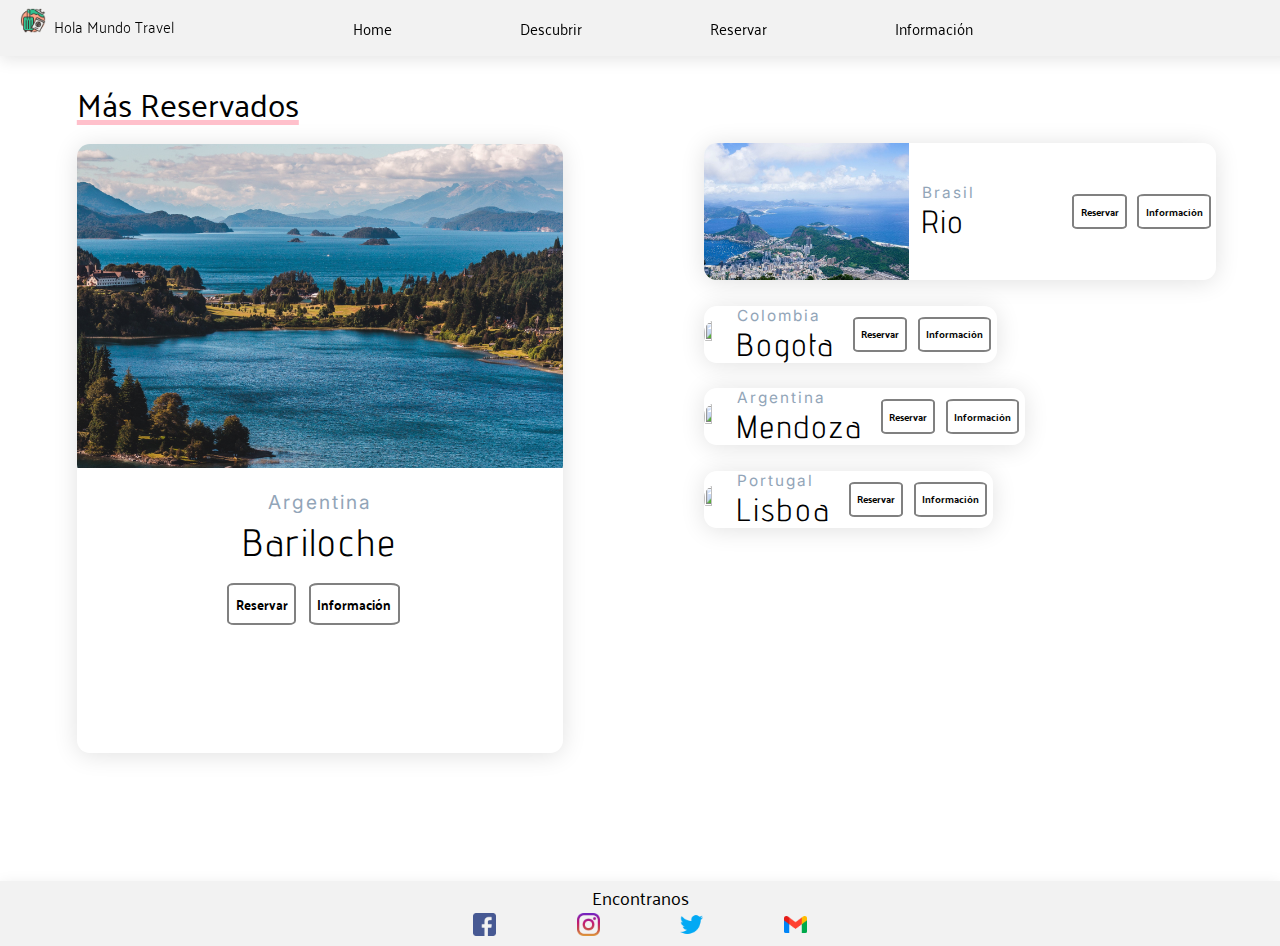
==== commit 09247b55: "Commit con practicamente todo encaminado, las paginas con el mismo nav y footer" ====
--- a/index.html
+++ b/index.html
@@ -7,99 +7,130 @@
     <meta name="viewport" content="width=device-width, initial-scale=1.0">
     <title>Hola Mundo</title>
     <link rel="stylesheet" href="estilohome.css">
-    <link rel="icon" href="img/viajes.png">
+    <link rel="icon" href="img/icon.png">
+    <link rel="preconnect" href="https://fonts.googleapis.com">
+    <link rel="preconnect" href="https://fonts.gstatic.com" crossorigin>
+    <link href="https://fonts.googleapis.com/css2?family=Palanquin&display=swap" rel="stylesheet">
+    <link href="https://fonts.googleapis.com/css2?family=Advent+Pro:wght@700&display=swap" rel="stylesheet">
+    <link href="https://fonts.googleapis.com/css2?family=Advent+Pro:wght@700&family=Inter:wght@200&display=swap"
+        rel="stylesheet">
+        <link href="https://fonts.googleapis.com/css2?family=Palanquin:wght@100&display=swap" rel="stylesheet">
+        <link href="https://fonts.googleapis.com/css2?family=Hind:wght@300&display=swap" rel="stylesheet"> 
+        <link href="https://fonts.googleapis.com/css2?family=Poppins:wght@300&display=swap" rel="stylesheet">
 </head>
 
 <body>
     <header>
+        <div class="logocelular"> <!--Este div está oculto en la versión de escritoroi y tablet, es solo para poder tener el logo en la versión movil-->
+            <img id="logo" src="img/icon.png"><span><p>Hola Mundo Travel</p></span>
+            </div>
+            <input type="checkbox" id="menu-check"><!--Este checkbox es el menú hamburguesa, está solo visible en la versión movil-->
+            <label id="menu" for="menu-check">
+                <span id="menu-abrir">&#9776;</span>
+                <span id="menu-cerrar">X</span>
+            </label>
         <nav class="nav">
-            <h2>Hola<span>Mundo</span></h2>
+            <h2> <a href="index.html"><img src="img/icon.png">Hola Mundo Travel</a></h2>
             <ul class="lista-nav">
-                <li><a href="#">Ejemplo</a></li>
-                <li><a href="#">Formulario</a></li>
-                <li><a href="#">Ejemplo</a></li>
-                <li><a href="#">Ejemplo</a></li>
+                <li><a href="index.html">Home</a></li>
+                <li><a href="descubrir_1.html">Descubrir</a></li>
+                <li><a href="Reservas.html">Reservar</a></li>
+                <li><a href="Informacion.html">Información</a></li>
             </ul>
         </nav>
     </header>
+
+
     <div class="contenedor-principal">
         <section class="main">
             <article>
-                <div class="mdp">Mar del Plata <p>Alojamiento / Restaurantes / Actividades</p></div>
-                <div class="jujuy">Jujuy <p>Alojamiento / Restaurantes / Actividades</p></div>
-                <div class="ushuaia">Ushuaia <p>Alojamiento / Restaurantes / Actividades</p></div>
-                <div class="bariloche">Bariloche <p>Alojamiento / Restaurantes / Actividades</p></div>
+                <div class="reservados">Más Reservados</div>
+                <div class="bariloche">
 
+                    <div class="carrousel">
+                        <ul>
+                            <li><img src="img/slider4.jpg"></li>
+                            <li><img src="img/slider1.jpg"></li>
+                            <li><img src="img/slider5.jpg"></li>
+                            <li><img src="img/slider3.jpg"></li>
+                            <li><img src="img/slider2.jpg"></li>
+                        </ul>
+                    </div>
 
-                Purmamarca, Jujuy 🌵
-                Laguna Esmeralda, Ushuaia
+                    <p class="paiscard">Argentina</p>
+                    <p class="descripcioncard">Bariloche</p>
+                    <div class="reservainfo">
+                        <span><a href="Reservas.html">Reservar</a></span>
+                        <span><a href="Informacion.html">Información </a></span>
+                    </div>
+
+                </div>
             </article>
         </section>
         <aside class="aside">
-            Lorem ipsum dolor sit amet consectetur adipisicing elit. Repellendus harum et non distinctio ab similique
-            deserunt iste quos, magni ex aperiam illo in corrupti eos dicta. Quia voluptas nobis sapiente, laboriosam
-            suscipit vero, maxime est fuga, nisi quis quas ducimus? Tempora ratione vel hic eveniet veniam, soluta est!
-            Cupiditate voluptatum dolor voluptates! Totam error soluta, sequi doloribus debitis fuga quam excepturi
-            natus exercitationem architecto deserunt illum sit quae modi sint voluptatem porro assumenda, iusto
-            accusamus omnis expedita, quo nulla delectus! Dignissimos atque doloribus omnis, in quo repellat.
-            Repellendus voluptatum blanditiis, nobis officiis numquam dolorem quaerat deserunt quasi nisi. Provident
-            cupiditate possimus nulla vero eius, ipsam officiis similique itaque impedit sit dicta aliquid corporis,
-            molestias fugit, cumque qui voluptas cum voluptatem rem quam illum. Ducimus non rerum velit excepturi
-            suscipit, cumque placeat. Eum voluptatem dicta laborum quasi! Voluptatum fugiat vitae tempora quo sit
-            repellat tenetur qui nesciunt perspiciatis exercitationem, consequatur quidem. Corporis sed hic optio rerum
-            quaerat quo sit earum deserunt nesciunt magnam, nostrum cum perferendis neque laborum. Sequi ex pariatur
-            mollitia magnam a ullam, illum culpa quaerat expedita doloribus itaque ipsa, nihil voluptatum nam harum aut
-            laboriosam quibusdam consequatur! Quos reprehenderit soluta, aperiam tempore impedit quia, accusamus nam
-            vero id eos nostrum quisquam, eaque aliquid quaerat ducimus ratione aliquam in dolores voluptatum ipsam?
-            Facere iure animi voluptatem perferendis ea officia nobis dignissimos ad officiis eum unde doloremque,
-            maxime obcaecati rem nihil distinctio ullam quae cum quod sunt doloribus, non fuga adipisci. Commodi hic
-            sequi repudiandae eos. Nam, tenetur odio. Officiis, obcaecati! Sunt tenetur aspernatur id molestias dicta ut
-            maiores incidunt, explicabo sequi nihil fuga sed odio ipsum harum eligendi esse iure ipsa doloremque error
-            atque suscipit tempore quas. Magnam blanditiis, ut iure accusantium culpa impedit esse, porro iusto, maiores
-            autem ipsam eius laborum assumenda soluta incidunt consectetur quidem molestiae veniam tempore quae
-            repellendus! Non quidem ipsum mollitia cumque, doloremque dolore voluptatibus aspernatur nostrum commodi
-            fugit saepe ea iure possimus aut placeat odio similique. Libero dolores est minima mollitia odit, quas
-            inventore suscipit expedita officiis laudantium impedit, repudiandae perspiciatis optio eius nihil quae
-            rerum error ex. Vel doloremque quae suscipit magnam perspiciatis non exercitationem, repudiandae repellat in
-            magni ratione velit nihil provident nisi veritatis, maiores dolores et molestiae eveniet a illum facere esse
-            ullam. Inventore, quod aliquam! Consectetur laborum qui minus. Sequi veniam ipsa cumque magnam. Tempora ab
-            possimus eaque dolores non, saepe cupiditate aspernatur, quae, at illo corporis quasi reiciendis dicta
-            doloremque vero. Nobis, tenetur optio. Quia quasi magni nam voluptatem sequi dolore repellat, doloremque
-            beatae blanditiis. In, est reiciendis? Corrupti ipsum dolores incidunt nesciunt atque obcaecati nulla,
-            fugiat tenetur quia iusto at vel animi veritatis praesentium quam ipsa neque harum quos. Adipisci a iusto
-            sint facere ab quam eveniet cumque qui! Fuga nulla nihil vero eum nisi ad a quae vel quaerat repudiandae
-            eaque non officiis maxime corporis, quo amet voluptatibus aliquid, in facere quis quasi laborum! Eos,
-            provident cumque saepe deserunt sequi hic suscipit nulla in ab sed neque nemo iste dicta, odio laboriosam id
-            tempora beatae ipsum!
-            Lorem ipsum dolor sit, amet consectetur adipisicing elit. Assumenda delectus necessitatibus molestiae?
-            Voluptatem quos recusandae, nobis aliquam nulla quasi expedita dolor possimus, cum placeat odio quae, enim
-            earum neque veniam!
-            Lorem ipsum, dolor sit amet consectetur adipisicing elit. Voluptate vitae, beatae asperiores libero
-            consectetur culpa eveniet atque et. Veritatis soluta sed magni temporibus consectetur, aut facere quidem
-            numquam natus sunt excepturi placeat exercitationem odio dolorum, quibusdam in. Alias, exercitationem
-            provident?
-            Lorem ipsum, dolor sit amet consectetur adipisicing elit. Ipsam maiores molestiae tenetur unde tempore
-            nihil, magni aspernatur modi facilis, asperiores recusandae quod nesciunt quaerat. Error impedit pariatur
-            cum suscipit, repellendus quaerat quos praesentium fugiat sapiente, ex eaque similique dignissimos
-            cupiditate expedita quisquam at odit eos molestiae vel iusto ut quis.
-            Lorem ipsum dolor sit, amet consectetur adipisicing elit. Nihil quae assumenda accusantium qui nemo libero,
-            sed quas deleniti at placeat reprehenderit mollitia ad incidunt temporibus dolores nam adipisci voluptatibus
-            dolorum quos saepe! Voluptate quo, alias cumque minus recusandae ab sit?
+
+            <div class="contenedorcarta">
+                <img src="img/brasil.jpeg">
+                <div>
+                    <p class="paiscard2">Brasil</p>
+                    <p class="descripcioncard2">Rio</p>
+                </div>
+                <div class="botones">
+                    <p><a href="Informacion.html#brasil">Información</a></p>
+                    <p><a href="Reservas.html">Reservar</a></p>
+                </div>
+            </div>
+
+            <div class="contenedorcarta">
+                <img src="img/bogota.jpg">
+                <div>
+                    <p class="paiscard2">Colombia</p>
+                    <p class="descripcioncard2">Bogota</p>
+                </div>
+                <div class="botones">
+                    <p><a href="Informacion.html#colombia">Información</a></p>
+                    <p><a href="Reservas.html">Reservar</a></p>
+                </div>
+            </div>
+
+            <div class="contenedorcarta">
+                <img src="img/mendoza.jpg">
+                <div>
+                    <p class="paiscard2">Argentina</p>
+                    <p class="descripcioncard2">Mendoza</p>
+                </div>
+                <div class="botones">
+                    <p><a href="Informacion.html#argentina">Información</a></p>
+                    <p><a href="Reservas.html">Reservar</a></p>
+                </div>
+            </div>
+
+            <div class="contenedorcarta">
+                <img src="img/portugal2.jpg">
+                <div>
+                    <p class="paiscard2">Portugal</p>
+                    <p class="descripcioncard2">Lisboa</p>
+                </div>
+                <div class="botones">
+                    <p><a href="Informacion.html#portugal">Información</a></p>
+                    <p><a href="Reservas.html">Reservar</a></p>
+                </div>
+            </div>
+
         </aside>
-        <footer class="footer">
+        <footer class="footer" align="center">
             <div>
-                <p class="RRSS">Redes sociales</p>
+                <p class="RRSS">Encontranos</p>
                 <tr>
-                    <td> <a href="#" target="_blank"> <img src="img/facebook.png" width="30em"></a> </td>
-                    <td> <a href="#" target="_blank"> <img src="img/instagram.png" width="30px"></a> </td>
-                    <td> <a href="#" target="_blank"> <img src="img/twitter.png" width="30px"></a></td>
-                    <td> <a href="#" target="_blank"><img src="img/gmail.png" width="30px"></a></td>
+                    <td> <a href="#" target="_blank"> <img src="img/facebook.png"></a> </td>
+                    <td> <a href="#" target="_blank"> <img src="img/instagram.png"></a> </td>
+                    <td> <a href="#" target="_blank"> <img src="img/twitter.png"></a></td>
+                    <td> <a href="#" target="_blank"><img src="img/gmail.png"></a></td>
                 </tr>
-                <p>Todos los derechos reservados © 2023 Hola Mundo.</p>
             </div>
 
         </footer>
     </div>
 </body>
 
-</html>+</html>
--- a/estilohome.css
+++ b/estilohome.css
@@ -1,127 +1,759 @@
 * {
     padding: 0;
     margin: 0;
+    font-family: 'Palanquin', sans-serif;
+}
+/*acá se oculta el menu hamburguesa*/
+#menu, #menu-check {display: none;}
+.logocelular {display: none;}
+.nav img {
+    width: 2vw;
+    height: 2vw;
+    margin-right: 0.6vw;
 }
 
 .contenedor-principal {
-    padding-top: 5em;
+    padding-top: 5vw;
     display: grid;
-    grid-template: auto auto / 65% 35%;
-    background-color: #EAEDED
+    grid-template: auto auto/ 50% 50%;
+    background-color: #ffffff;
 }
 
 header {
     position: fixed;
-    background-color: #CCD1D1;
     width: 100%;
     z-index: 100;
-
 }
 
 .nav {
     display: flex;
-    border-bottom: 0.1em solid grey;
+    flex-direction: row;
+    align-items: flex-start;
+    padding: 0.6vw;
+    gap: 9vw;
+
+    width: 100%;
+    height: 100%;
+    left: 0;
+    top: 0;
+
+    background: #F2F2F2;
+    box-shadow: 0px 4px 15px rgba(0, 0, 0, 0.1);
 }
 
 .lista-nav {
     display: flex;
+    padding: 0;
 }
 
 .lista-nav>li {
-    padding: 1em;
+    padding: 0.5vw 5vw;
     list-style: none;
 }
 
-.lista-nav a {
+.lista-nav a,
+.nav a {
     text-decoration: none;
     color: black;
+    font-size: 1.2vw;
+}
+
+.lista-nav a:hover {
+    color:pink;
+    transition: 0.25s;
+}
+
+h2 a:hover  {
+    color:pink;
+    transition: 0.25s;
 }
 
 nav h2 {
-    font-size: 2.5em;
-    margin: 0.4em 0.8em;
-}
-
-nav span {
-    margin: 0.3em
+    padding-left: 1vw;
+    font-family: 'Palanquin', sans-serif;
+    font-weight: 300;
+    font-size: 2vw;
+    line-height: 1vw;
 }
 
 .main {
-    padding: 2em 7em;
-}
-
-.mdp {
-    background-image: url(/img/MdP.jpg);
-    color: white;
-    background-repeat: no-repeat;
-    background-size: cover;
-    background-position: center center;
-    border-radius: 2%;
-    font-size: 3em;
-    padding: 5em;
-    margin:0.5em 0;
-    text-align: center;
-}
-
-.jujuy {
-    background-image: url(/img/Jujuy.jpg);
-    color: white;
-    background-repeat: no-repeat;
-    background-size: cover;
-    background-position: center center;
-    border-radius: 2%;
-    font-size: 3em;
-    padding: 5em;
-    margin:0.5em 0;
-    text-align: center;
-}
-
-.ushuaia {
-    background-image: url(img/Ushuaia.jpg);
-    color: white;
-    background-repeat: no-repeat;
-    background-size: cover;
-    background-position: center center;
-    border-radius: 2%;
-    font-size: 3em;
-    padding: 5em;
-    margin:0.5em 0;
-    text-align: center;
+    padding: 0.8vw 6vw 10vw 6vw;
+}
+
+
+
+.carrousel {
+    height: 26vw;
+    width: auto;
+    overflow: hidden;
+    border-radius: 1vw;
+}
+
+.carrousel ul {
+    display: flex;
+    padding: 0;
+    width: 500%;
+    animation: slide 30s infinite alternate ease-in-out;
+}
+
+.carrousel li {
+    list-style: none;
+    width: 100%;
+}
+
+.carrousel img {
+    width: 100%;
+}
+
+@keyframes slide {
+    0% {
+        margin-left: 0;
+    }
+
+    15% {
+        margin-left: 0;
+    }
+
+    20% {
+        margin-left: -100%;
+    }
+
+    35% {
+        margin-left: -100%;
+    }
+
+    40% {
+        margin-left: -200%;
+    }
+
+    55% {
+        margin-left: -200%;
+    }
+
+    60% {
+        margin-left: -300%;
+    }
+
+    80% {
+        margin-left: -300%;
+    }
+
+    85% {
+        margin-left: -400%;
+    }
+
+    100% {
+        margin-left: -400%;
+    }
+}
+
+
+
+.reservados {
+    font-size: 2.5vw;
+    text-decoration: underline pink 5px;
+    padding-bottom: 1vw;
 }
 
 .bariloche {
-    background-image: url(/img/Bariloche.jpg);
-    color: white;
-    background-repeat: no-repeat;
-    background-size: cover;
-    background-position: center center;
-    border-radius: 2%;
-    font-size: 3em;
-    padding: 5em;
-    margin:0.5em 0;
-    text-align: center;
-}
-.main p {
-    color: white;
-    font-size: 0.5em;
-}
-
-.aside{
-    padding: 2em 4em;
-}
-.footer {
-    grid-column: 1 / 3;
-    border-top: 0.1em solid grey;
+    background: #FFFFFF;
+    box-shadow: 0px 2px 24px rgba(0, 0, 0, 0.12);
+    border-radius: 1vw;
+}
+
+.bariloche p,
+.bariloche .reservainfo {
     display: flex;
     justify-content: center;
-    margin-bottom: 0;
-    padding-bottom: 1em;
+    align-items: center;
+}
+
+.reservainfo a {
+    text-decoration: none;
+    color: black;
+}
+
+.paiscard {
+    font-family: 'Inter', sans-serif;
+    color: #92A5B8;
+    font-size: 1.5vw;
+    padding-top: 1vw;
+    letter-spacing: 2px;
+}
+
+.descripcioncard {
+    font-size: 3vw;
+    font-family: 'Advent Pro', sans-serif;
+    padding: 0.4vw;
+    letter-spacing: 3px;
+
+}
+
+.bariloche span {
+    font-size: 1vw;
+    padding: 0.5vw;
+    margin: 1vw 1vw 10vw 0vw;
+    border: grey solid 2px;
+    border-radius: 10%;
+    font-weight: bold;
+}
+
+.aside {
+    padding: 5.2vw 4vw;
+}
+
+.aside img {
+    height: 100%;
+    width: 40%;
+    margin: 0.6vw 0vw;
+    border-radius: 1vw 0em 0em 1vw;
+    margin: 0;
+}
+
+.contenedorcarta {
+    display: inline-flex;
+    background: #FFFFFF;
+    box-shadow: 0px 2px 24px rgba(0, 0, 0, 0.12);
+    border-radius: 1vw;
+    align-items: center;
+    margin: 1vw;
+
+}
+
+.contenedorcarta div {
+    margin-left: 1vw;
+}
+
+.paiscard2 {
+    font-family: 'Inter', sans-serif;
+    color: #92A5B8;
+    font-size: 1.2vw;
+    letter-spacing: 2px;
+}
+
+.descripcioncard2 {
+    font-size: 2.5vw;
+    font-family: 'Advent Pro', sans-serif;
+    letter-spacing: 3px;
+}
+
+.botones {
+    display: flex;
+    flex-direction: row-reverse;
+    width: 100%;
+    padding: 0;
+}
+
+.botones p {
+    font-size: 0.8vw;
+    padding: 0.5vw;
+    margin: 0.4vw;
+    border: grey solid 2px;
+    border-radius: 10%;
+    font-weight: bold;
+
+}
+
+.botones a {
+    text-decoration: none;
+    color: black;
+}
+
+.footer {
+
+    display: flex;
+    bottom: 0;
+    width: 100%;
+    justify-content: center;
+    align-items: center;
+    padding-bottom: 0.2vw;
+    box-shadow: 0px 4px 15px rgba(0, 0, 0, 0.1);
+    background: #F2F2F2;
+    grid-column-start: 1;
+    grid-column-end: 3;
 }
 
 .RRSS {
-    font-size: 1.9em;
+    display: flex;
+    font-size: 1.4vw;
+    justify-content: center;
+    align-items: center;
+
 }
 
 .footer img {
-    padding: 0.5em;
-}+    display: inline-flex;
+    margin: 0vw 3vw 0;
+    width: 1.8vw;
+    padding: 0vw;
+}
+
+    /* Pantalla para celulares */
+
+@media only screen and (max-width: 767px) {
+
+        
+    .nav {
+        gap: 1px;
+    }
+
+
+    .lista-nav a,
+    .nav a {
+        text-decoration: none;
+        color: black;
+        font-size:2vw;
+    }
+
+    nav h2 {
+        padding-left: 1vw;
+        font-weight: lighter;
+    }
+
+    .contenedor-principal {
+        padding-top: 8vw;
+        display: grid;
+        grid-template: auto auto / 100%;
+        background-color: #ffffff
+    }
+    .main {
+        grid-column-start: 1;
+        grid-column-end: 3;
+        padding: 0.8vw 0vw 1vw 0vw;
+    }
+    .reservados {
+        font-size: 3vw;
+        text-decoration: underline pink 5px;
+        padding: 3vw 0vw 4vw 2vw;
+    }
+
+    .carrousel {
+        height: 59vw;
+        width: auto;
+        overflow: hidden;
+    }
+
+    .paiscard {
+        font-family: 'Inter', sans-serif;
+        color: #92A5B8;
+        font-size: 4vw;
+        padding-top: 1.3vw;
+        letter-spacing: 7px;
+    }
+
+    .descripcioncard {
+        font-size: 7vw;
+        font-family: 'Advent Pro', sans-serif;
+        padding: 0.4vw;
+        letter-spacing: 8px;
+
+    }
+
+    .bariloche span {
+        font-size: 2.5vw;
+        padding: 1vw;
+        margin: 2vw 4vw 10vw 4vw;
+        border: grey solid 2px;
+        border-radius: 10%;
+        font-weight: bold;
+        justify-content: center;
+        align-items: center;
+    }
+
+    
+    .aside {
+        grid-column-start: 1;
+        grid-column-end: 3;
+        padding: 1vw 0vw 1vw 0vw;
+    }
+
+    .contenedorcarta {
+        display: block;
+        background: #FFFFFF;
+        box-shadow: 0px 2px 24px rgba(0, 0, 0, 0.12);
+        margin: 7vw 0vw 7vw 0vw;
+    }
+
+
+    .contenedorcarta img {
+        height:59vw;
+        width: 5vw;
+    }
+
+
+    .paiscard2 {
+        font-family: 'Inter', sans-serif;
+        color: #92A5B8;
+        font-size: 4vw;
+        letter-spacing: 7px;
+
+        display: flex;
+        justify-content: center;
+        align-items: center;
+
+    }
+
+    .descripcioncard2 {
+        font-size: 7vw;
+        font-family: 'Advent Pro', sans-serif;
+        letter-spacing: 8px;
+
+        display: flex;
+        justify-content: center;
+        align-items: center;
+
+    }
+
+    .botones {
+        justify-content: center;
+    }
+
+    .botones p {
+        font-size: 2.3vw;
+        padding: 1vw;
+        margin: 3vw 4vw 10vw 5vw;
+        border: grey solid 2px;
+        border-radius: 10%;
+        font-weight: bold;
+        justify-content: center;
+        align-items: center;
+
+    }
+    .contenedorcarta img {
+        width: 100%;
+        height: 40vw;
+        overflow: hidden;
+    }
+
+    .footer {
+        position: inline-flex;
+        bottom: 0;
+        width: 100%;
+        justify-content: center;
+        padding-bottom: 1vw;
+        margin-top: 3vw;
+        box-shadow: 0px 4px 15px rgba(0, 0, 0, 0.1);
+        background: #F2F2F2;
+  
+      }
+      .RRSS {
+        display: flex;
+        font-size: 3vw;
+        justify-content: center;
+        align-items: center;
+
+    }
+
+    .footer img {
+        display: inline-flex;
+        margin: 1vw 4vw 0;
+        width: 3.6vw;
+
+    }
+
+     /*Oculto el h2 y el logo porque no encontré manera de achicar el nav y mover esto al lado izquierdo de la pantalla*/ 
+    .nav> h2 {
+        display: none;
+    }
+/*acá se Activa el menu hamburguesa, que es el nav sin el logo ni el h2*/
+   #menu-check:not(:checked) ~ nav {display: none;}
+   #menu-check:checked ~ nav {display: block;}
+   
+
+   #menu {
+    display: block;
+    color: black;
+    background-color: white;
+    font-size: 1.2em;
+    font-weight: bold;
+    padding: 0px 4px 0px 4px; 
+    border: solid 1px black;
+    max-width: 10vw;
+    border-radius: 0.3em;
+    position: absolute;
+    right: 0.5em;
+    top:0.5em;
+    z-index: 9999
+   }
+
+   #menu:hover{border-color:#8c8d8e ;
+    color:#8c8d8e; 
+    background-color: white;}
+
+    /*eso es para mostrar u ocultar la X o las 3 rayitas apra abrir/cerrar el menú*/
+   #menu-cerrar{display: none;}
+   #menu-check:checked ~ label #menu-abrir {display: none;}
+   #menu-check:checked ~ label #menu-cerrar {display:block;}
+
+ /*la única manera que encontré de poder poner el logo y hola mundo sin hacer un bardo en el html*/  
+.logocelular {display: flex;
+    max-width: 100vw; max-height: 4em;
+    background: #F2F2F2;
+    box-shadow: 0px 4px 15px rgba(0, 0, 0, 0.1);}
+#logo {margin-left: 0.5em;
+    margin-top: 0.5em;
+    max-width: 4em;
+    max-height: 4em;
+box-sizing: border-box;}
+
+ /*posicionamos el nav*/ 
+.lista-nav {display: block;
+    position: absolute;;
+    right: 0;
+    top: 3.3em;
+margin-right: 1em;
+background-color: white;
+border: solid black 1px;
+border-radius: 5px;
+font-weight: bold;
+box-shadow: 0px 4px 15px rgba(0, 0, 0, 0.1)}
+
+
+.lista-nav a {font-size: 0.9em;}
+
+    }
+
+
+/* Pantalla para tablets */
+
+@media only screen and (min-width: 768px) and (max-width: 1023px) {
+
+    /*acá se oculta el menu hamburguesa*/
+    #menu, #menu-check {display: none;}
+    .logocelular {display: none;}
+    .nav img {
+        width: 4vw;
+        height: 4vw;
+    }
+
+
+    .lista-nav a,
+    .nav a {
+        text-decoration: none;
+        color: black;
+        font-size: 1.8vw;
+    }
+
+    nav h2 {
+        padding-left: 1vw;
+        font-weight: lighter;
+    }
+
+    .contenedor-principal {
+        padding-top: 6vw;
+        display: grid;
+        grid-template: auto auto / 100%;
+        background-color: #ffffff
+    }
+
+    .main {
+        grid-column-start: 1;
+        grid-column-end: 3;
+        padding: 0.8vw 12vw 1vw 12vw;
+    }
+
+    .carrousel {
+        height: 40vw;
+        width: auto;
+        overflow: hidden;
+        border-radius: 1vw;
+    }
+
+    .carrousel ul {
+        display: flex;
+        padding: 0;
+        width: 500%;
+        animation: slide 30s infinite alternate ease-in-out;
+    }
+
+    .carrousel li {
+        list-style: none;
+        width: 100%;
+    }
+
+    .carrousel img {
+        width: 100%;
+    }
+
+    @keyframes slide {
+        0% {
+            margin-left: 0;
+        }
+
+        15% {
+            margin-left: 0;
+        }
+
+        20% {
+            margin-left: -100%;
+        }
+
+        35% {
+            margin-left: -100%;
+        }
+
+        40% {
+            margin-left: -200%;
+        }
+
+        55% {
+            margin-left: -200%;
+        }
+
+        60% {
+            margin-left: -300%;
+        }
+
+        80% {
+            margin-left: -300%;
+        }
+
+        85% {
+            margin-left: -400%;
+        }
+
+        100% {
+            margin-left: -400%;
+        }
+    }
+
+
+    .reservados {
+        font-size: 2.5vw;
+        text-decoration: underline pink 5px;
+        padding-bottom: 2vw;
+        padding-top: 2vw;
+    }
+
+    .bariloche {
+        background: #FFFFFF;
+        box-shadow: 0px 2px 24px rgba(0, 0, 0, 0.12);
+        border-radius: 1vw;
+    }
+
+    .bariloche p,
+    .bariloche .reservainfo {
+        display: flex;
+        justify-content: center;
+        align-items: center;
+    }
+
+
+    .paiscard {
+        font-family: 'Inter', sans-serif;
+        color: #92A5B8;
+        font-size: 2.5vw;
+        padding-top: 1vw;
+        letter-spacing: 4px;
+    }
+
+    .descripcioncard {
+        font-size: 5vw;
+        font-family: 'Advent Pro', sans-serif;
+        padding: 0.4vw;
+        letter-spacing: 5px;
+
+    }
+
+    .bariloche span {
+        font-size: 1.8vw;
+        padding: 1vw;
+        margin: 2vw 4vw 10vw 5vw;
+        border: grey solid 2px;
+        border-radius: 10%;
+        font-weight: bold;
+        justify-content: center;
+        align-items: center;
+    }
+
+    .aside {
+        grid-column-start: 1;
+        grid-column-end: 3;
+        padding: 1vw 12vw 1vw 12vw
+    }
+
+
+    .contenedorcarta {
+        display: block;
+        background: #FFFFFF;
+        box-shadow: 0px 2px 24px rgba(0, 0, 0, 0.12);
+        border-radius: 1vw;
+        margin: 2vw 0vw 2vw 0vw;
+    }
+
+
+    .contenedorcarta img {
+        height: 40vw;
+        width: 100%;
+    }
+
+
+    .paiscard2 {
+        font-family: 'Inter', sans-serif;
+        color: #92A5B8;
+        font-size: 2.5vw;
+        letter-spacing: 2px;
+
+        display: flex;
+        justify-content: center;
+        align-items: center;
+
+    }
+
+    .descripcioncard2 {
+        font-size: 5vw;
+        font-family: 'Advent Pro', sans-serif;
+        letter-spacing: 3px;
+
+        display: flex;
+        justify-content: center;
+        align-items: center;
+
+    }
+
+    .botones {
+        justify-content: center;
+    }
+
+    .botones p {
+        font-size: 1.8vw;
+        padding: 1vw;
+        margin: 2vw 4vw 10vw 5vw;
+        border: grey solid 2px;
+        border-radius: 10%;
+        font-weight: bold;
+        justify-content: center;
+        align-items: center;
+
+    }
+    .contenedorcarta img {
+        width: 100%;
+        height: 40vw;
+        overflow: hidden;
+        border-radius: 1vw;
+    }
+
+    .footer {
+        position: inline-flex;
+        bottom: 0;
+        width: 100%;
+        justify-content: center;
+        padding-bottom: 1vw;
+        box-shadow: 0px 4px 15px rgba(0, 0, 0, 0.1);
+        background: #F2F2F2;
+
+    }
+
+    .RRSS {
+        display: flex;
+        font-size: 2.4vw;
+        justify-content: center;
+        align-items: center;
+    }
+    .footer img {
+        display: inline-flex;
+        margin: 0vw 3vw 0;
+        width: 3vw;
+        padding: 0vw;
+    }
+}
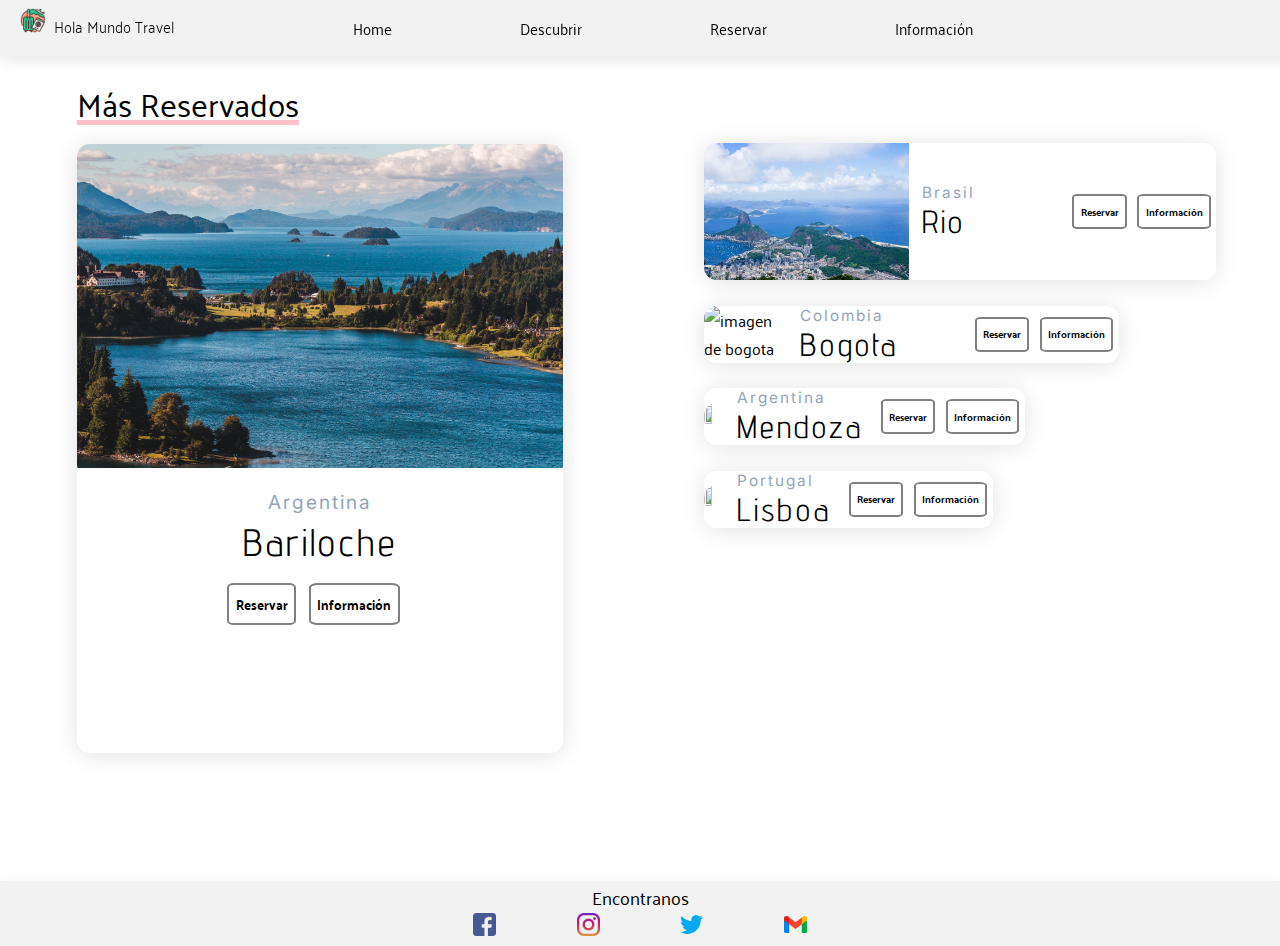
==== commit d9e6e51b: "un par de cosas más..." ====
--- a/index.html
+++ b/index.html
@@ -22,7 +22,7 @@
 <body>
     <header>
         <div class="logocelular"> <!--Este div está oculto en la versión de escritoroi y tablet, es solo para poder tener el logo en la versión movil-->
-            <img id="logo" src="img/icon.png"><span><p>Hola Mundo Travel</p></span>
+            <img id="logo" src="img/icon.png" alt="icono"><span><p>Hola Mundo Travel</p></span>
             </div>
             <input type="checkbox" id="menu-check"><!--Este checkbox es el menú hamburguesa, está solo visible en la versión movil-->
             <label id="menu" for="menu-check">
@@ -30,7 +30,7 @@
                 <span id="menu-cerrar">X</span>
             </label>
         <nav class="nav">
-            <h2> <a href="index.html"><img src="img/icon.png">Hola Mundo Travel</a></h2>
+            <h2> <a href="index.html"><img src="img/icon.png" alt="icono">Hola Mundo Travel</a></h2>
             <ul class="lista-nav">
                 <li><a href="index.html">Home</a></li>
                 <li><a href="descubrir_1.html">Descubrir</a></li>
@@ -49,11 +49,11 @@
 
                     <div class="carrousel">
                         <ul>
-                            <li><img src="img/slider4.jpg"></li>
-                            <li><img src="img/slider1.jpg"></li>
-                            <li><img src="img/slider5.jpg"></li>
-                            <li><img src="img/slider3.jpg"></li>
-                            <li><img src="img/slider2.jpg"></li>
+                            <li><img src="img/slider4.jpg" alt="imagen de bariloche"></li>
+                            <li><img src="img/slider1.jpg" alt="imagen de bariloche2"></li>
+                            <li><img src="img/slider5.jpg" alt="imagen de bariloche3"></li>
+                            <li><img src="img/slider3.jpg" alt="imagen de bariloche4"></li>
+                            <li><img src="img/slider2.jpg" alt="imagen de bariloche5"></li>
                         </ul>
                     </div>
 
@@ -70,7 +70,7 @@
         <aside class="aside">
 
             <div class="contenedorcarta">
-                <img src="img/brasil.jpeg">
+                <img src="img/brasil.jpeg" alt="imagen de brasil">
                 <div>
                     <p class="paiscard2">Brasil</p>
                     <p class="descripcioncard2">Rio</p>
@@ -82,7 +82,7 @@
             </div>
 
             <div class="contenedorcarta">
-                <img src="img/bogota.jpg">
+                <img src="img/bogota.jpg" alt="imagen de bogota">
                 <div>
                     <p class="paiscard2">Colombia</p>
                     <p class="descripcioncard2">Bogota</p>
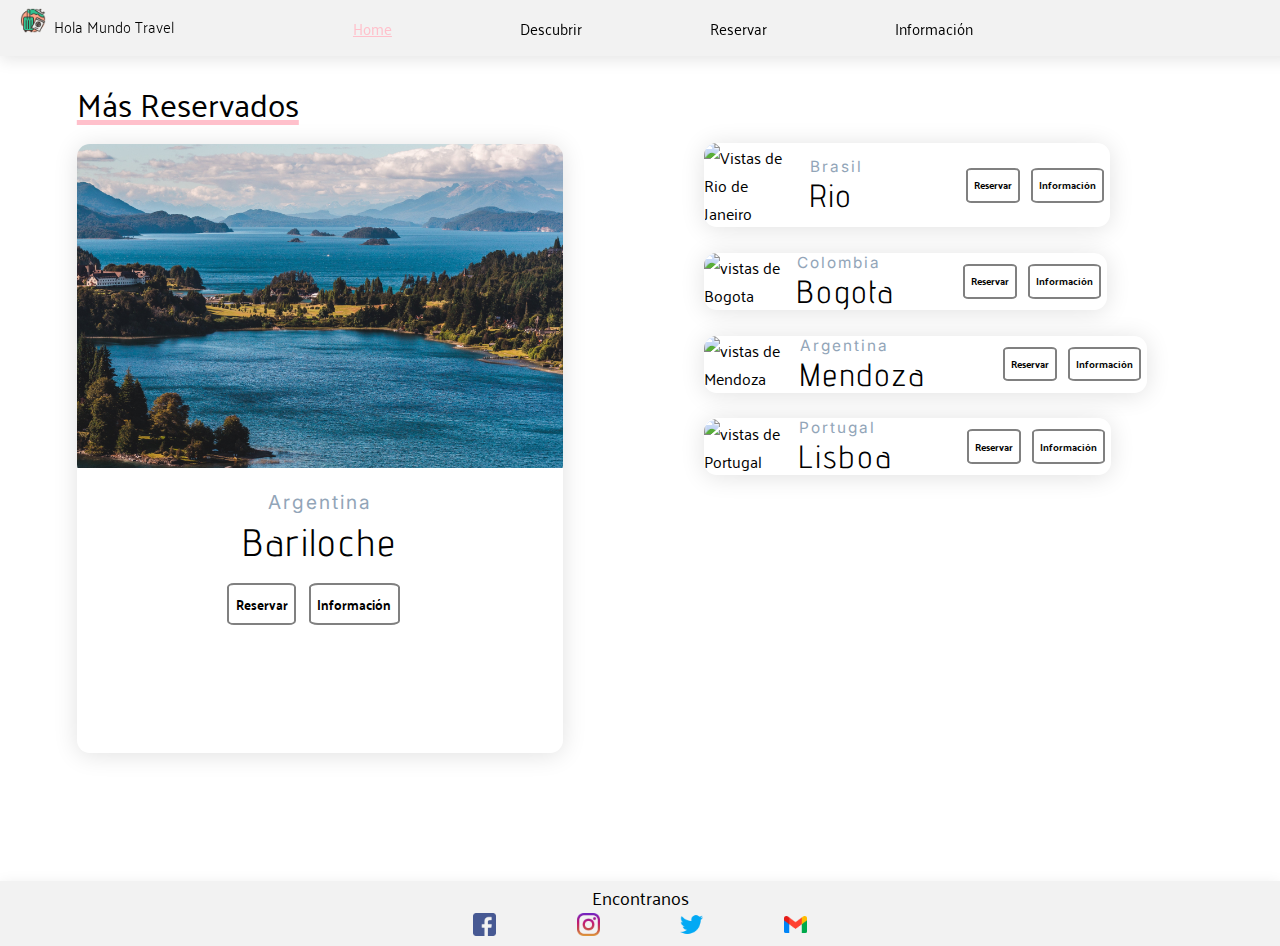
==== commit 4dcf555a: "Nav modificado para que aparezca en rosita la parte seleccionada y ya estan cargadas las alts de las" ====
--- a/index.html
+++ b/index.html
@@ -32,7 +32,7 @@
         <nav class="nav">
             <h2> <a href="index.html"><img src="img/icon.png" alt="icono">Hola Mundo Travel</a></h2>
             <ul class="lista-nav">
-                <li><a href="index.html">Home</a></li>
+                <li><a href="index.html"><p class="selector">Home</p></a></li>
                 <li><a href="descubrir_1.html">Descubrir</a></li>
                 <li><a href="Reservas.html">Reservar</a></li>
                 <li><a href="Informacion.html">Información</a></li>
@@ -49,11 +49,11 @@
 
                     <div class="carrousel">
                         <ul>
-                            <li><img src="img/slider4.jpg" alt="imagen de bariloche"></li>
-                            <li><img src="img/slider1.jpg" alt="imagen de bariloche2"></li>
-                            <li><img src="img/slider5.jpg" alt="imagen de bariloche3"></li>
-                            <li><img src="img/slider3.jpg" alt="imagen de bariloche4"></li>
-                            <li><img src="img/slider2.jpg" alt="imagen de bariloche5"></li>
+                            <li><img src="img/slider4.jpg" alt="Vistas de Bariloche 1"></li>
+                            <li><img src="img/slider1.jpg" alt="Vistas de Bariloche 2"></li>
+                            <li><img src="img/slider5.jpg" alt="Vistas de Bariloche 3"></li>
+                            <li><img src="img/slider3.jpg" alt="Vistas de  Bariloche 4"></li>
+                            <li><img src="img/slider2.jpg" alt="Vistas de Bariloche 5"></li>
                         </ul>
                     </div>
 
@@ -70,7 +70,7 @@
         <aside class="aside">
 
             <div class="contenedorcarta">
-                <img src="img/brasil.jpeg" alt="imagen de brasil">
+                <img src="IMG/brasil.jpg" alt="Vistas de Rio de Janeiro">
                 <div>
                     <p class="paiscard2">Brasil</p>
                     <p class="descripcioncard2">Rio</p>
@@ -82,7 +82,7 @@
             </div>
 
             <div class="contenedorcarta">
-                <img src="img/bogota.jpg" alt="imagen de bogota">
+                <img src="img/bogota.jpg" alt="vistas de Bogota">
                 <div>
                     <p class="paiscard2">Colombia</p>
                     <p class="descripcioncard2">Bogota</p>
@@ -94,7 +94,7 @@
             </div>
 
             <div class="contenedorcarta">
-                <img src="img/mendoza.jpg">
+                <img src="img/mendoza.jpg" alt="vistas de Mendoza">
                 <div>
                     <p class="paiscard2">Argentina</p>
                     <p class="descripcioncard2">Mendoza</p>
@@ -106,7 +106,7 @@
             </div>
 
             <div class="contenedorcarta">
-                <img src="img/portugal2.jpg">
+                <img src="img/portugal2.jpg" alt="vistas de Portugal">
                 <div>
                     <p class="paiscard2">Portugal</p>
                     <p class="descripcioncard2">Lisboa</p>
@@ -122,10 +122,10 @@
             <div>
                 <p class="RRSS">Encontranos</p>
                 <tr>
-                    <td> <a href="#" target="_blank"> <img src="img/facebook.png"></a> </td>
-                    <td> <a href="#" target="_blank"> <img src="img/instagram.png"></a> </td>
-                    <td> <a href="#" target="_blank"> <img src="img/twitter.png"></a></td>
-                    <td> <a href="#" target="_blank"><img src="img/gmail.png"></a></td>
+                    <td> <a href="#" target="_blank"> <img src="img/facebook.png" alt="icono de Facebook"></a> </td>
+                    <td> <a href="#" target="_blank"> <img src="img/instagram.png" alt="icono de Instagram"></a> </td>
+                    <td> <a href="#" target="_blank"> <img src="img/twitter.png" alt="icono de Twitter"></a></td>
+                    <td> <a href="#" target="_blank"><img src="img/gmail.png" alt="icono de gmail"></a></td>
                 </tr>
             </div>
 
--- a/estilohome.css
+++ b/estilohome.css
@@ -11,7 +11,10 @@
     height: 2vw;
     margin-right: 0.6vw;
 }
-
+.selector {
+    color:pink;
+    text-decoration: underline;
+}
 .contenedor-principal {
     padding-top: 5vw;
     display: grid;
@@ -473,7 +476,7 @@
     position: absolute;
     right: 0.5em;
     top:0.5em;
-    z-index: 9999
+    z-index: 9999;
    }
 
    #menu:hover{border-color:#8c8d8e ;
@@ -489,8 +492,14 @@
 .logocelular {display: flex;
     max-width: 100vw; max-height: 4em;
     background: #F2F2F2;
-    box-shadow: 0px 4px 15px rgba(0, 0, 0, 0.1);}
-#logo {margin-left: 0.5em;
+    box-shadow: 0px 4px 15px rgba(0, 0, 0, 0.1);
+}
+
+
+
+
+#logo { display: flex;
+    margin-left: 0.5em;
     margin-top: 0.5em;
     max-width: 4em;
     max-height: 4em;
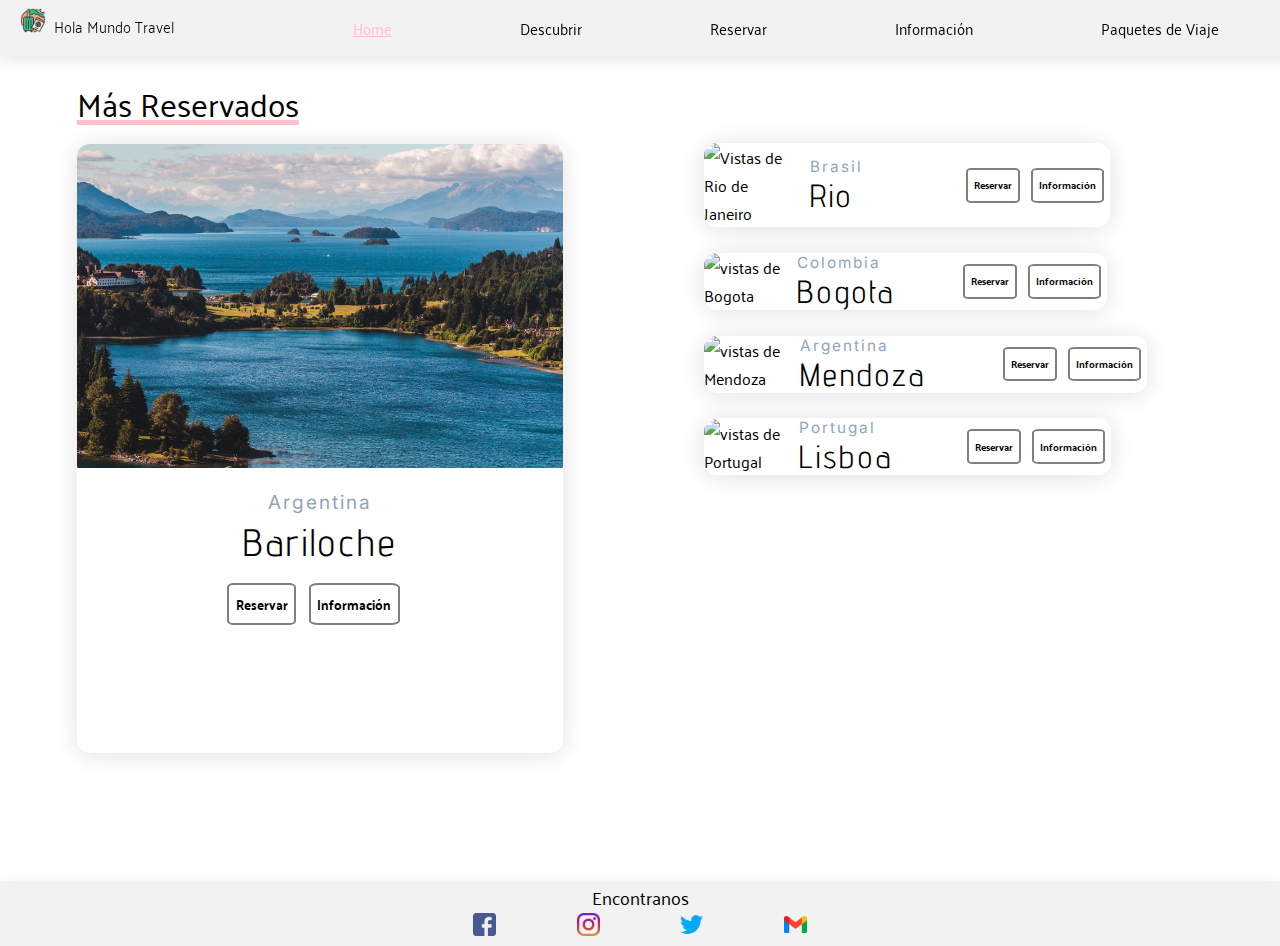
==== commit 6f8388f5: "Agregar CRUD al front-end y dejar andando flask(falta corregir)" ====
--- a/index.html
+++ b/index.html
@@ -36,6 +36,7 @@
                 <li><a href="descubrir_1.html">Descubrir</a></li>
                 <li><a href="Reservas.html">Reservar</a></li>
                 <li><a href="Informacion.html">Información</a></li>
+                <li><a href="CRUD/index.html">Paquetes de Viaje</a></li>
             </ul>
         </nav>
     </header>
--- a/estilohome.css
+++ b/estilohome.css
@@ -501,8 +501,8 @@
 #logo { display: flex;
     margin-left: 0.5em;
     margin-top: 0.5em;
-    max-width: 4em;
-    max-height: 4em;
+    max-width: 3em;
+    max-height: 3em;
 box-sizing: border-box;}
 
  /*posicionamos el nav*/ 
